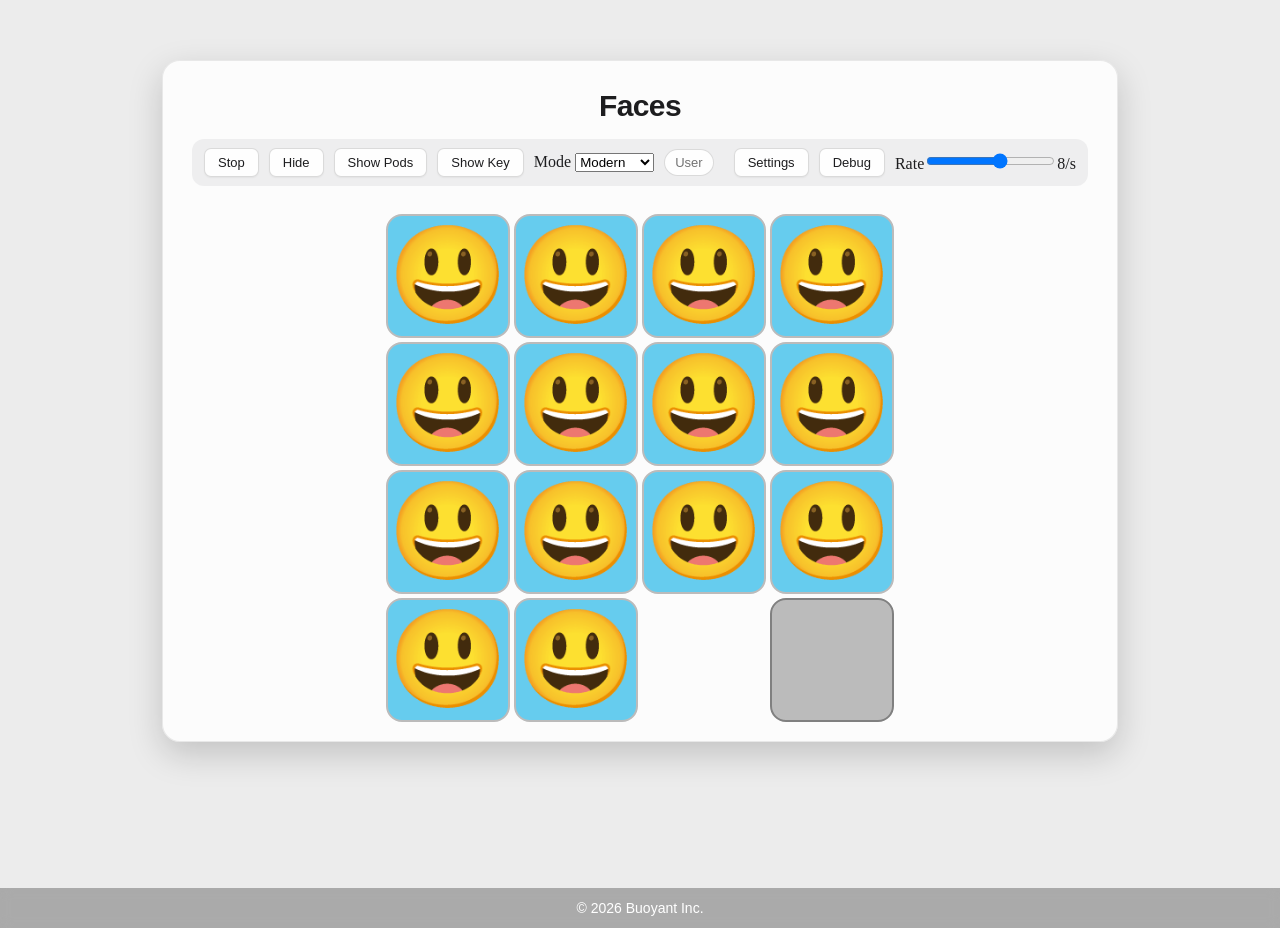
==== web/index.html @ fffc3e6b "first commit for Face Mac Client app" ====
<!DOCTYPE html>
<HTML>

<HEAD>
  <!--
	SPDX-FileCopyrightText: 2022 Buoyant Inc.
	SPDX-License-Identifier: Apache-2.0

	Copyright 2022 Buoyant Inc.

	Licensed under the Apache License, Version 2.0 (the "License"); you may
	not use this file except in compliance with the License.  You may obtain
	a copy of the License at

	     http:#www.apache.org/licenses/LICENSE-2.0

	Unless required by applicable law or agreed to in writing, software
	distributed under the License is distributed on an "AS IS" BASIS,
	WITHOUT WARRANTIES OR CONDITIONS OF ANY KIND, either express or implied.
	See the License for the specific language governing permissions and
	limitations under the License.

	NOTE (faces-gui-mac-app): This file is a near-verbatim copy of
	faces-demo's assets/html/index.html. The only changes are:
	  1. The Go server's %%{...} template placeholders in the faces-config
	     block are replaced with safe static defaults; sim.js overwrites the
	     block at runtime with the live settings from the native app.
	  2. sim.js is loaded BEFORE faces.js to install the self-contained
	     face/smiley/color backend simulator (fake XMLHttpRequest). -->

  <!-- charset is required: buoyant.js/toolbar.js contain UTF-8 emoji literals,
       and without it WebKit/Chrome fall back to Latin-1 (mojibake). -->
  <meta charset="utf-8">

  <Title>Faces</Title>

  <link rel="stylesheet" href="faces.css">
  <link rel="stylesheet" href="theme.css">
  <link rel="stylesheet" href="buoyant.css?v=27">
  <link rel="stylesheet" href="cavern.css?v=27">
  <link rel="stylesheet" href="space.css?v=27">
  <link rel="stylesheet" href="garden.css?v=27">
  <link rel="stylesheet" href="claude.css?v=27">
  <!-- skin.css restyles the chrome (card/toolbar/buttons) to feel macOS-native
       and defines the selectable appearances; loaded last so it can override. -->
  <link rel="stylesheet" href="skin.css?v=29">
  <!-- stats.css — unified HUD pills for all fun modes -->
  <link rel="stylesheet" href="stats.css?v=27">
</HEAD>

<!-- The appearance class is set live from Settings by sim.js (skin-system default). -->
<BODY class="skin-system">
  <div class="wrapper">
    <H1 style="text-align: center;">Faces</H1>

    <div id="toolbar" class="toolbar">
      <input id="btnToggle" type="button" value="Init..." class="roundedButton" />
      <input id="btnCounters" type="button" value="Init..." class="roundedButton" />
      <input id="btnShowPods" type="button" value="Init..." class="roundedButton" />
      <input id="btnShowKey" type="button" value="Show Key" class="roundedButton" style="display: none;" />
      <label id="modeControl" class="mode-control">
        <span>Mode</span>
        <select id="visualMode">
          <option value="legacy">Legacy</option>
          <option value="classic">Modern</option>
          <option value="buoyant">Buoyant</option>
          <option value="space">Space</option>
          <option value="cavern">Cavern</option>
          <option value="garden">Garden</option>
          <option value="claude">Claude &#x2736;</option>
        </select>
      </label>
      <div id="userDiv" class="inline">
        User: <input id="userName" contenteditable="true" placeholder="unknown">
      </div>
      <div id="timer" class="inline"></div>
    </div>

    <div id="keyPopup" class="key-popup-overlay" style="display: none;">
      <div class="key-popup-content">
        <div class="key-popup-header">
          <h2>Legend</h2>
          <button id="btnCloseKey" class="key-popup-close">&times;</button>
        </div>
        <div id="keyPopupBody" class="key-popup-body"></div>
      </div>
    </div>

    <div id="main">
      <div id="column1" class="inline-block float-left">
        <div id="cells" class="vert-margins"></div>
      </div>

      <div id="column2" class="inline-block float-left pod-stats">
        <div id="pods" class="vert-margins"></div>
      </div>

      <div id="column3" class="inline-block margins">
        <div id="key" class="vert-margins margin-left"></div>
      </div>
    </div>

    <div id="xhr"></div>

    <!-- <div id="log" class="log"><div> -->
  </div>

  <!-- Scene layers. Both must be DIRECT children of <body>: position:fixed
       full-bleed, and any transformed ancestor (the floating .wrapper uses
       translateX) would become the containing block and shrink them. -->
  <div id="buoyant-root" class="buoyant-root" aria-label="Buoyant Faces scene">
    <canvas id="buoyant-canvas"></canvas>
    <div class="buoyant-hud">
      <span id="buoyant-mode-label">Buoyant</span>
      <span id="buoyant-counts">0 active</span>
    </div>
  </div>

  <div id="cavern-root" class="cavern-root" aria-label="Cavern Faces scene">
    <canvas id="cavern-canvas"></canvas>
    <div class="cavern-hud">
      <span id="cavern-mode-label">Cavern</span>
      <span id="cavern-counts">0 explorers</span>
    </div>
  </div>

  <div id="space-root" class="space-root" aria-label="Space Faces scene">
    <canvas id="space-canvas"></canvas>
    <div class="space-hud">
      <span id="space-mode-label">Space</span>
      <span id="space-counts">0 missions</span>
    </div>
  </div>

  <div id="garden-root" class="garden-root" aria-label="Garden Faces scene">
    <canvas id="garden-canvas"></canvas>
    <div class="garden-hud">
      <span id="garden-mode-label">Garden</span>
      <span id="garden-counts">0 growing</span>
    </div>
  </div>

  <!-- claude-root: direct body child — transformed .wrapper would be the containing block for fixed -->
  <div id="claude-root" class="claude-root" aria-label="SYNAPSE neural network scene">
    <canvas id="claude-canvas"></canvas>
    <div class="claude-hud">
      <span id="claude-mode-label">SYNAPSE</span>
      <span id="claude-counts">0 signals</span>
    </div>
  </div>

  <footer class="site-footer">
    &copy; <span id="copyright-year"></span> Buoyant Inc.
  </footer>

  <script id="faces-config" type="application/json">
  {
    "user": "unknown",
    "userAgent": "faces-gui-mac-app",
    "userHeader": "X-Faces-User",
    "numRows": 4,
    "numCols": 4,
    "edgeSize": 1,
    "startActive": true,
    "hideKey": true,
    "showPods": false,
    "paintIntervalMs": 2000,
    "visualMode": "classic",
    "slowThresholdMs": 900
  }
  </script>
  <script src="sim.js?v=29"></script>
  <script src="faces.js?v=27"></script>
  <script src="theme.js?v=27"></script>
  <script src="layout.js?v=28"></script>
  <!-- stats.js must load before scene scripts so __FACES_STATS__ is defined -->
  <script src="stats.js?v=27"></script>
  <script src="buoyant.js?v=29"></script>
  <script src="cavern.js?v=27"></script>
  <script src="space.js?v=27"></script>
  <script src="garden.js?v=27"></script>
  <script src="claude.js?v=29"></script>
  <script src="toolbar.js?v=27"></script>
  <script src="debug.js?v=27"></script>
</BODY>

</HTML>
---- web/faces.css ----
/* SPDX-FileCopyrightText: 2022 Buoyant Inc.
 * SPDX-License-Identifier: Apache-2.0
 *
 * Copyright 2022 Buoyant Inc.
 *
 * Licensed under the Apache License, Version 2.0 (the "License"); you may
 * not use this file except in compliance with the License.  You may obtain
 * a copy of the License at
 *
 *     http://www.apache.org/licenses/LICENSE-2.0
 *
 * Unless required by applicable law or agreed to in writing, software
 * distributed under the License is distributed on an "AS IS" BASIS,
 * WITHOUT WARRANTIES OR CONDITIONS OF ANY KIND, either express or implied.
 * See the License for the specific language governing permissions and
 * limitations under the License.
 */

:root {
    --legend-scale: 1;
    --wrapper-max: 1500px;
}

h1 {
    font-family: sans-serif;
}

.key {
    font-family: sans-serif;
    font-size: calc(32px * var(--legend-scale));
    font-weight: bold;
    display: inline-block;
}

.key-cell {
    display: inline-block;
    border: 2px solid grey;
    border-radius: 8px;
    height: calc(60px * var(--legend-scale));
    width: calc(60px * var(--legend-scale));
    margin: 2px;
    font-size: calc(48px * var(--legend-scale));
    text-align: center;
    vertical-align: middle;
}

.margin-left {
    margin-left: 1em;
}

.inline-block {
    display: inline-block;
}

.float-left {
    float: left;
}

.cell {
    display: inline-block;
    border: 2px solid grey;
    border-radius: 16px;
    height: 120px;
    width: 120px;
    margin: 2px;
    text-align: center;
    vertical-align: middle;
    position: relative;
}

.cell-count {
    position: absolute;
    background: white;
    border-radius: 14px 0px 14px 0px;
    width: 2em;
    bottom: 1px;
    right: 1px;
    color: black;
    z-index: 999;
}

.cell-pod-info {
    display: inline-block;
    position: relative;
    text-align: center;
}

.cell-pod-id {
    position: absolute;
    top: 4px;
    left: 4px;
    width: 120px;
    border-radius: 14px 14px 0px 0px;
    font-family: sans-serif;
    background: white;
    z-index: 999;
}

.faded-pod-id {
    color: rgba(.5, .5, .5, .5);
    font-style: italic;
}

.cell-smiley {
    background: transparent;
    text-align: center;
    font-size: 96px;
}

.cell-shape {
    display: inline-block;
    height: 120px;
    width: 120px;
}

.cell-quote {
    display: inline-block;
    vertical-align: top;
}

.cell-quote-text {
    vertical-align: top;
    margin: 1px;
}

.qtext {
    position: relative;
    font-size: 14px;
    color: black;
    width: 215px;
    margin: 5px;
}

.qtext-concat {
    position: relative;
    display: inline-block;
    word-wrap: break-word;
    overflow: hidden;
    max-height: 4.8em;
    /* (Number of lines you want visible) * (line-height) */
    line-height: 1.2em;
    text-align: left;
}

.qtext.ellipsis::after {
    content: "...";
    position: absolute;
    right: -12px;
    bottom: 4px;
}

.marker {
    display: inline-block;
    border: 1px solid black;
    width: 50px;
    height: 50px;
    margin: 2px;
}

.pod-stats {
    margin-left: .5em;
    margin-right: .5em;
    border-left: 2px solid grey;
    border-right: 2px solid grey;
    padding-left: .5em;
    padding-right: .5em;
    max-width: 258px !important;
    width: 258px !important;
}

.inline {
    display: inline;
}

.margins {
    margin-left: .5em;
    margin-right: 0.5em;
}

.vert-margins {
    margin-top: .5em;
    margin-bottom: .5em;
}

.roundedButton {
    border-radius: 7px;
    min-width: 5em;
}

.log {
    border-top: 1px solid gray;
    padding-top: .3em;
}

.wrapper {
    width: min(95vw, var(--wrapper-max));
    max-width: var(--wrapper-max);
    margin: 2em auto;
    padding: 2em;
    border: 3px solid #888;
    border-radius: 10px;
    background-color: #fdfdfd;
    box-shadow: 0 4px 12px rgba(0, 0, 0, 0.1);
    overflow: auto;
}

body {
    display: flex;
    flex-direction: column;
    min-height: 100vh;
}

.site-footer {
    margin-top: auto;
    text-align: center;
    padding: 0.75rem 1rem;
    font-family: sans-serif;
    font-size: 14px;
    color: #ffffff;
    background: rgba(0, 0, 0, 0.25);
    backdrop-filter: saturate(180%) blur(6px);
}

#main {
    display: flex;
    justify-content: center;
    align-items: stretch;
    gap: 16px;
    flex-wrap: wrap;
}

#column1,
#column2,
#column3 {
    float: none;
}

#column3:empty {
    display: none;
}

.toolbar {
    display: flex;
    flex-wrap: wrap;
    gap: 8px;
    margin: 0 0 12px 0;
    align-items: center;
    justify-content: center;
}

.key-popup-overlay {
    position: fixed;
    top: 0;
    left: 0;
    width: 100%;
    height: 100%;
    background-color: rgba(0, 0, 0, 0.7);
    z-index: 9999;
    display: flex;
    align-items: center;
    justify-content: center;
}

.key-popup-content {
    background-color: #fdfdfd;
    border: 3px solid #888;
    border-radius: 10px;
    padding: 2em;
    max-width: 90vw;
    max-height: 90vh;
    overflow: auto;
    box-shadow: 0 8px 24px rgba(0, 0, 0, 0.3);
}

.key-popup-header {
    display: flex;
    justify-content: space-between;
    align-items: center;
    margin-bottom: 1em;
}

.key-popup-header h2 {
    margin: 0;
    font-family: sans-serif;
}

.key-popup-close {
    background: none;
    border: none;
    font-size: 32px;
    font-weight: bold;
    color: #888;
    cursor: pointer;
    padding: 0;
    width: 40px;
    height: 40px;
    line-height: 32px;
    border-radius: 50%;
    transition: all 0.2s;
}

.key-popup-close:hover {
    background-color: #e0e0e0;
    color: #333;
}

.key-popup-body {
    font-family: sans-serif;
}
---- web/theme.css ----
/* theme.css — sizing for image-based emoji themes (theme.js).
 * Not part of the original faces-demo. Emoji <img>s scale with the surrounding
 * font-size so they drop in exactly where the native glyph would render.
 * SPDX-License-Identifier: Apache-2.0 */

img.emoji-img {
    width: 1em;
    height: 1em;
    margin: 0;
    padding: 0;
    vertical-align: middle;
    display: inline-block;
    object-fit: contain;
    /* keep them crisp and non-interactive */
    user-select: none;
    -webkit-user-drag: none;
}

.cell-smiley img.emoji-img {
    display: block;
    width: 0.92em;
    height: 0.92em;
    margin: 0.04em auto 0;
}

.key-cell img.emoji-img {
    display: block;
    width: 0.86em;
    height: 0.86em;
    margin: 0.07em auto 0;
}
---- web/buoyant.css ----
/* buoyant.css — Buoyant animated landscape scene.
 *
 * Shared chrome (full-bleed shell, floating toolbar, Classic-chrome hiding,
 * rate control, user pill) is in skin.css under body.visual-fun.
 * This file only adds Buoyant-specific things.
 *
 * SPDX-License-Identifier: Apache-2.0 */

/* ── Mode selector pill (shared across all fun modes via .mode-control) ─── */
/* Base styles now in skin.css; only Buoyant-specific overrides here. */

/* ── Scene root ─────────────────────────────────────────────────────────── */

.buoyant-root {
    display: none;
    position: fixed;
    inset: 0;
    z-index: 0;
    overflow: hidden;
    background: #8fd9ff;   /* sky-blue fallback while blue-sky.png loads */
}

body.visual-buoyant .buoyant-root {
    display: block;
}

#buoyant-canvas {
    display: block;
    width: 100%;
    height: 100%;
    image-rendering: pixelated;
}

/* ── Buoyant HUD (top-right counts pill) ─────────────────────────────────── */

.buoyant-hud {
    position: absolute;
    right: 14px;
    top: 14px;
    display: inline-flex;
    flex-direction: column;
    align-items: flex-end;
    gap: 6px;
    pointer-events: none;
    font: 16px -apple-system, BlinkMacSystemFont, sans-serif;
    color: rgba(24, 45, 70, 0.90);
}

.buoyant-hud > span {
    padding: 7px 13px;
    border-radius: 999px;
    background: rgba(255, 255, 255, 0.70);
    border: 1px solid rgba(255, 255, 255, 0.78);
    -webkit-backdrop-filter: blur(12px);
    backdrop-filter: blur(12px);
    font-weight: 600;
}

/* ── Buoyant key popup ───────────────────────────────────────────────────── */

.buoyant-key-overlay {
    position: fixed;
    inset: 0;
    z-index: 30;
    display: none;
    align-items: center;
    justify-content: center;
    background: rgba(15, 30, 50, 0.45);
    -webkit-backdrop-filter: blur(6px);
    backdrop-filter: blur(6px);
}

.buoyant-key-overlay.open {
    display: flex;
}

.buoyant-key-card {
    width: min(680px, calc(100vw - 60px));
    max-height: min(80vh, 780px);
    overflow-y: auto;
    background: var(--card-bg, rgba(255, 255, 255, 0.97));
    color: var(--text, #1b2a3a);
    border: 1px solid rgba(255, 255, 255, 0.55);
    border-radius: 16px;
    box-shadow: 0 24px 70px rgba(0, 0, 0, 0.35);
    padding: 18px 22px 22px;
    font: 13px -apple-system, BlinkMacSystemFont, sans-serif;
}

.buoyant-key-header {
    display: flex;
    align-items: center;
    justify-content: space-between;
}

.buoyant-key-header h2 { margin: 0; font-size: 16px; }

.buoyant-key-close {
    border: 0;
    background: transparent;
    font-size: 24px;
    line-height: 1;
    cursor: pointer;
    color: var(--text-dim, #667);
    padding: 2px 6px;
}

.bk-intro {
    margin: 6px 0 12px;
    color: var(--text-dim, #566);
    line-height: 1.45;
}

.bk-row {
    display: grid;
    grid-template-columns: 40px 1fr;
    gap: 10px;
    padding: 9px 10px;
    border-radius: 10px;
    line-height: 1.4;
}

.bk-row.bk-star {
    background: rgba(238, 102, 119, 0.12);
    border: 1px solid rgba(238, 102, 119, 0.35);
}

.bk-icon  { font-size: 24px; line-height: 1.25; text-align: center; }
.bk-title { font-weight: 700; }
.bk-desc  { opacity: 0.92; }
.bk-how   { margin-top: 3px; color: var(--text-dim, #567); }
.bk-how b { color: var(--text, #234); font-weight: 600; }
---- web/cavern.css ----
/* cavern.css — Cavern visual mode layout.
 *
 * Shared chrome (full-bleed shell, floating toolbar, rate control, etc.) is in
 * skin.css under body.visual-fun and body.visual-cavern. This file only adds
 * Cavern-specific elements: the scene root, HUD, key popup, and scoreboard.
 *
 * SPDX-License-Identifier: Apache-2.0 */

/* ── Scene root ─────────────────────────────────────────────────────────── */

.cavern-root {
  display: none;
  position: fixed;
  inset: 0;
  z-index: 0;
  overflow: hidden;
  background: #1c1008;   /* cave-dark fallback */
}

body.visual-cavern .cavern-root {
  display: block;
}

#cavern-canvas {
  display: block;
  width: 100%;
  height: 100%;
  image-rendering: pixelated;
}

/* ── Cavern HUD ─────────────────────────────────────────────────────────── */

.cavern-hud {
  position: absolute;
  right: 14px;
  top: 14px;
  display: inline-flex;
  flex-direction: column;
  align-items: flex-end;
  gap: 6px;
  pointer-events: none;
  font: 16px -apple-system, BlinkMacSystemFont, sans-serif;
  color: rgba(255, 235, 180, 0.92);
}

.cavern-hud > span {
  padding: 7px 13px;
  border-radius: 999px;
  background: rgba(30, 18, 8, 0.65);
  border: 1px solid rgba(120, 80, 30, 0.50);
  -webkit-backdrop-filter: blur(10px);
  backdrop-filter: blur(10px);
  font-weight: 600;
}

/* ── Cavern key popup ────────────────────────────────────────────────────── */

.cavern-key-overlay {
  position: fixed;
  inset: 0;
  z-index: 30;
  display: none;
  align-items: center;
  justify-content: center;
  background: rgba(30, 16, 5, 0.50);
  -webkit-backdrop-filter: blur(6px);
  backdrop-filter: blur(6px);
}

.cavern-key-overlay.open { display: flex; }

.cavern-key-card {
  width: min(680px, calc(100vw - 60px));
  max-height: min(80vh, 780px);
  overflow-y: auto;
  background: var(--card-bg, rgba(255, 252, 245, 0.97));
  color: var(--text, #2a1f12);
  border: 1px solid rgba(255, 230, 180, 0.55);
  border-radius: 16px;
  box-shadow: 0 24px 70px rgba(0, 0, 0, 0.45);
  padding: 18px 22px 22px;
  font: 13px -apple-system, BlinkMacSystemFont, sans-serif;
}
---- web/space.css ----
/* space.css — Space visual mode layout.
 *
 * Shared chrome in skin.css under body.visual-fun and body.visual-space.
 * This file adds Space-specific scene root, HUD, and key popup styles.
 *
 * SPDX-License-Identifier: Apache-2.0 */

/* ── Scene root ─────────────────────────────────────────────────────────── */

.space-root {
    display: none;
    position: fixed;
    inset: 0;
    z-index: 0;
    overflow: hidden;
    background: #020818;   /* deep-space fallback */
}

body.visual-space .space-root {
    display: block;
}

#space-canvas {
    display: block;
    width: 100%;
    height: 100%;
    image-rendering: pixelated;
}

/* ── Space HUD ──────────────────────────────────────────────────────────── */

.space-hud {
    position: absolute;
    right: 14px;
    top: 14px;
    display: inline-flex;
    flex-direction: column;
    align-items: flex-end;
    gap: 6px;
    pointer-events: none;
    font: 16px -apple-system, BlinkMacSystemFont, sans-serif;
    color: rgba(200, 220, 255, 0.92);
}

.space-hud > span {
    padding: 7px 13px;
    border-radius: 999px;
    background: rgba(8, 14, 45, 0.72);
    border: 1px solid rgba(80, 130, 210, 0.45);
    -webkit-backdrop-filter: blur(12px);
    backdrop-filter: blur(12px);
    font-weight: 600;
}

/* ── Space key popup ─────────────────────────────────────────────────────── */

.space-key-overlay {
    position: fixed;
    inset: 0;
    z-index: 30;
    display: none;
    align-items: center;
    justify-content: center;
    background: rgba(5, 10, 30, 0.55);
    -webkit-backdrop-filter: blur(6px);
    backdrop-filter: blur(6px);
}

.space-key-overlay.open { display: flex; }

.space-key-card {
    width: min(680px, calc(100vw - 60px));
    max-height: min(80vh, 780px);
    overflow-y: auto;
    background: rgba(12, 22, 55, 0.97);
    color: rgba(210, 230, 255, 0.95);
    border: 1px solid rgba(80, 120, 220, 0.45);
    border-radius: 16px;
    box-shadow: 0 24px 70px rgba(0, 10, 60, 0.65);
    padding: 18px 22px 22px;
    font: 13px -apple-system, BlinkMacSystemFont, sans-serif;
}
---- web/garden.css ----
/* garden.css — Garden visual mode layout.
 *
 * Shared chrome in skin.css under body.visual-fun. This file only adds
 * Garden-specific scene root, HUD, and key popup styles.
 *
 * SPDX-License-Identifier: Apache-2.0 */

/* ── Scene root ─────────────────────────────────────────────────────────── */

.garden-root {
  display: none;
  position: fixed;
  inset: 0;
  z-index: 0;
  overflow: hidden;
  background: #4a7a30;   /* green fallback while garden.png loads */
}

body.visual-garden .garden-root {
  display: block;
}

#garden-canvas {
  display: block;
  width: 100%;
  height: 100%;
  image-rendering: pixelated;
}

/* ── Garden HUD ─────────────────────────────────────────────────────────── */

.garden-hud {
  position: absolute;
  right: 14px;
  top: 14px;
  display: inline-flex;
  flex-direction: column;
  align-items: flex-end;
  gap: 6px;
  pointer-events: none;
  font: 16px -apple-system, BlinkMacSystemFont, sans-serif;
  color: rgba(30, 60, 15, 0.95);
}

.garden-hud > span {
  padding: 7px 13px;
  border-radius: 999px;
  background: rgba(255, 255, 255, 0.55);
  border: 1px solid rgba(100, 160, 50, 0.40);
  -webkit-backdrop-filter: blur(10px);
  backdrop-filter: blur(10px);
  font-weight: 600;
}

/* ── Garden key popup ────────────────────────────────────────────────────── */

.garden-key-overlay {
  display: none;
  position: fixed;
  inset: 0;
  z-index: 100;
  background: rgba(0, 0, 0, 0.45);
  backdrop-filter: blur(4px);
  -webkit-backdrop-filter: blur(4px);
  align-items: center;
  justify-content: center;
}

.garden-key-overlay.open { display: flex; }

.garden-key-card {
  background: rgba(240, 255, 230, 0.96);
  border: 1px solid rgba(100, 180, 60, 0.45);
  border-radius: 16px;
  box-shadow: 0 8px 40px rgba(0, 0, 0, 0.35);
  padding: 20px 24px 18px;
  max-width: 560px;
  width: 90vw;
  max-height: 82vh;
  overflow-y: auto;
  color: #1a3010;
  font-size: 13px;
}

.garden-key-header {
  display: flex;
  align-items: center;
  justify-content: space-between;
  margin-bottom: 8px;
}

.garden-key-header h2 {
  margin: 0;
  font-size: 16px;
  font-weight: 700;
  color: #2a5018;
}

.garden-key-close {
  background: none;
  border: none;
  font-size: 22px;
  cursor: pointer;
  color: #5a7040;
  line-height: 1;
  padding: 0 4px;
}

.gk-intro {
  font-size: 12px;
  color: #4a6030;
  margin: 0 0 12px;
  line-height: 1.5;
}

.gk-row {
  display: flex;
  gap: 12px;
  padding: 9px 0;
  border-bottom: 1px solid rgba(100, 160, 60, 0.18);
}

.gk-row:last-child { border-bottom: none; }
.gk-star { background: rgba(100, 200, 60, 0.10); border-radius: 8px; padding: 9px 8px; }
.gk-icon { font-size: 22px; width: 32px; flex-shrink: 0; text-align: center; line-height: 1.3; }
.gk-title { font-weight: 700; font-size: 13px; color: #1a3010; margin-bottom: 3px; }
.gk-desc  { font-size: 12px; color: #3a5028; line-height: 1.45; margin-bottom: 4px; }
.gk-how   { font-size: 11px; color: #5a7040; line-height: 1.4; }
---- web/claude.css ----
/* SYNAPSE — Claude Mode full-bleed shell */

#claude-root {
  position: fixed; inset: 0; z-index: 0;
  background: #050810;
  display: none;
  overflow: hidden;
}
body.visual-claude #claude-root { display: block; }
body.visual-claude #claude-root canvas { display: block; width: 100%; height: 100%; }

/* HUD — top right */
.claude-hud {
  position: absolute; top: 14px; right: 14px;
  display: flex; flex-direction: column; align-items: flex-end; gap: 6px;
  pointer-events: none;
}
.claude-hud-pill {
  background: rgba(8,12,32,0.88);
  border: 1px solid rgba(100,140,255,0.28);
  border-radius: 999px;
  padding: 4px 12px;
  color: #A0B8FF;
  font: 500 12px -apple-system, sans-serif;
  backdrop-filter: blur(10px);
  pointer-events: auto;
}

/* Key popup overlay — must be direct body child (transformed .wrapper is a containing block) */
.claude-key-overlay {
  position: fixed; inset: 0; z-index: 30;
  display: none;
  align-items: center; justify-content: center;
  background: rgba(0,0,10,0.65);
  backdrop-filter: blur(8px);
}
.claude-key-card {
  background: rgba(8,10,28,0.97);
  border: 1px solid rgba(100,140,255,0.3);
  border-radius: 16px;
  padding: 20px 24px;
  max-width: 560px; width: 90%;
  max-height: 82vh;
  overflow-y: auto;
  color: #C0D0FF;
  font: 13px -apple-system, sans-serif;
  box-shadow: 0 20px 60px rgba(0,0,0,0.7);
}
.claude-key-header {
  display: flex; align-items: center; justify-content: space-between;
  margin-bottom: 10px;
}
.claude-key-header h2 {
  margin: 0; font-size: 16px; color: #A0B8FF;
}
.claude-key-close {
  background: none; border: none; color: #6080CC;
  font-size: 20px; cursor: pointer; line-height: 1;
  padding: 0 4px;
}
.claude-key-close:hover { color: #A0B8FF; }
.claude-key-intro {
  margin: 0 0 12px; color: #8090B8; font-size: 12px; line-height: 1.45;
}
.claude-key-table {
  width: 100%; border-collapse: collapse;
}
.claude-key-table td {
  padding: 5px 8px;
  vertical-align: top;
  border-bottom: 1px solid rgba(100,140,255,0.08);
  font-size: 12.5px;
}
.claude-key-table td:first-child {
  font-size: 18px; text-align: center; padding-right: 4px; width: 28px;
}
.claude-key-table td:nth-child(2) { width: 160px; }
.claude-key-table tr.bk-star td {
  background: rgba(130,100,255,0.08);
  border-color: rgba(140,100,255,0.28);
}

/* Rate control in buoyant toolbar — visible in claude mode */
body.visual-claude .rate-control { display: inline-flex; }

/* Hide classic-only toolbar elements in claude mode */
body.visual-claude #btnCounters  { display: none !important; }
body.visual-claude #btnShowPods  { display: none !important; }
body.visual-claude #btnShowKey   { display: inline-block !important; }
---- web/skin.css ----
/* skin.css — macOS-native polish + selectable appearances for faces-gui-mac-app.
 *
 * NOT part of the original faces-demo. Loaded AFTER faces.css so it can restyle
 * the chrome (wrapper card, toolbar, buttons, headings, footer) without editing
 * the verbatim faces.css. The grid cells / faces themselves are left faithful.
 *
 * Appearance is chosen by a body class (set live from Settings):
 *   skin-system (follows macOS light/dark) · skin-light · skin-dark · skin-gradient
 *
 * SPDX-License-Identifier: Apache-2.0 */

/* ---- Appearance variables (defaults = light) ---------------------------- */
body {
    margin: 0;
    /* Reserve 28px for the transparent title bar (fullSizeContentView). */
    padding-top: 28px;
    background: var(--app-bg, #ececec);
    background-attachment: fixed;
    background-size: cover;
    background-repeat: no-repeat;

    --app-bg: #ececec;
    --card-bg: rgba(255, 255, 255, 0.82);
    --card-border: rgba(0, 0, 0, 0.08);
    --card-shadow: 0 12px 34px rgba(0, 0, 0, 0.18);
    --text: #1d1d1f;
    --text-dim: rgba(0, 0, 0, 0.55);
    --toolbar-bg: rgba(120, 120, 128, 0.10);
    --btn-bg: rgba(255, 255, 255, 0.92);
    --btn-bg-hover: #ffffff;
    --btn-text: #1d1d1f;
    --btn-border: rgba(0, 0, 0, 0.14);
    --accent: #0a84ff;
    --input-bg: #ffffff;
    --input-border: rgba(0, 0, 0, 0.18);
    --footer-bg: rgba(0, 0, 0, 0.28);
    --footer-text: #ffffff;
    --cell-scale: 1;
}

/* Dark vars, shared by skin-dark and skin-system-in-dark. */
body.skin-dark,
body.skin-system.is-dark {
    --app-bg: #1c1c1e;
    --card-bg: rgba(44, 44, 46, 0.78);
    --card-border: rgba(255, 255, 255, 0.10);
    --card-shadow: 0 12px 34px rgba(0, 0, 0, 0.45);
    --text: #f5f5f7;
    --text-dim: rgba(255, 255, 255, 0.55);
    --toolbar-bg: rgba(255, 255, 255, 0.06);
    --btn-bg: rgba(255, 255, 255, 0.12);
    --btn-bg-hover: rgba(255, 255, 255, 0.20);
    --btn-text: #f5f5f7;
    --btn-border: rgba(255, 255, 255, 0.16);
    --accent: #0a84ff;
    --input-bg: rgba(255, 255, 255, 0.08);
    --input-border: rgba(255, 255, 255, 0.22);
    --footer-bg: rgba(0, 0, 0, 0.45);
    --footer-text: #f5f5f7;
}

@media (prefers-color-scheme: dark) {
    body.skin-system {
        --app-bg: #1c1c1e;
        --card-bg: rgba(44, 44, 46, 0.78);
        --card-border: rgba(255, 255, 255, 0.10);
        --card-shadow: 0 12px 34px rgba(0, 0, 0, 0.45);
        --text: #f5f5f7;
        --text-dim: rgba(255, 255, 255, 0.55);
        --toolbar-bg: rgba(255, 255, 255, 0.06);
        --btn-bg: rgba(255, 255, 255, 0.12);
        --btn-bg-hover: rgba(255, 255, 255, 0.20);
        --btn-text: #f5f5f7;
        --btn-border: rgba(255, 255, 255, 0.16);
        --input-bg: rgba(255, 255, 255, 0.08);
        --input-border: rgba(255, 255, 255, 0.22);
        --footer-bg: rgba(0, 0, 0, 0.45);
        --footer-text: #f5f5f7;
    }
}

/* The original Buoyant navy->teal gradient (now optional). Light card on top. */
body.skin-gradient {
    --app-bg: linear-gradient(135deg,
            #003359 0%, #004380 16.6%, #0067c4 33.3%,
            #0085fd 50%, #00c1b4 66.6%, #64f9bf 100%);
    --card-bg: rgba(255, 255, 255, 0.88);
    --card-border: rgba(255, 255, 255, 0.5);
    --card-shadow: 0 16px 40px rgba(0, 0, 0, 0.28);
    --text: #11223a;
    --text-dim: rgba(17, 34, 58, 0.6);
    --footer-bg: rgba(0, 0, 0, 0.28);
    --footer-text: #ffffff;
}

/* ---- Native chrome polish ---------------------------------------------- */
.wrapper {
    border: 1px solid var(--card-border);
    border-radius: 18px;
    background: var(--card-bg);
    color: var(--text);
    box-shadow: var(--card-shadow);
    -webkit-backdrop-filter: blur(24px) saturate(180%);
    backdrop-filter: blur(24px) saturate(180%);
    padding: 1.6em 1.8em;
    width: fit-content;
    min-width: min(420px, calc(100vw - 40px));
    max-width: calc(100vw - 40px);
}

#main {
    display: flex;
    align-items: flex-start;
    justify-content: center;
    gap: 16px;
    overflow: visible;
}

#column1,
#column2,
#column3 {
    float: none;
}

#column1 {
    width: calc(var(--grid-width, 512px) * var(--cell-scale));
    height: calc(var(--grid-height, 512px) * var(--cell-scale));
    flex: 0 0 auto;
}

#cells {
    width: var(--grid-width, 512px);
    height: var(--grid-height, 512px);
    transform: scale(var(--cell-scale));
    transform-origin: top left;
    line-height: 0;
}

.cell {
    box-sizing: content-box;
    /* Smooth out polling-driven state changes: color, fade, and border transitions
       prevent the snap/flicker that occurs when CellWatcher restores opacity or
       when a new response arrives with a different color or error border. */
    transition: background-color 0.35s ease, opacity 0.3s ease, border-color 0.25s ease;
}

.cell-smiley {
    line-height: 120px;
}

h1 {
    font-family: -apple-system, BlinkMacSystemFont, "SF Pro Display", sans-serif;
    font-weight: 600;
    font-size: 30px;
    letter-spacing: -0.02em;
    color: var(--text);
    margin: 2px 0 16px;
}

.toolbar {
    position: relative;
    display: flex;
    align-items: center;
    flex-wrap: wrap;
    gap: 10px;
    padding: 9px 12px;
    margin: 0 auto 18px;
    width: fit-content;
    max-width: 100%;
    background: var(--toolbar-bg);
    border-radius: 12px;
}

.user-pill-wrap {
    position: relative;
    display: inline-flex;
}

.user-pill {
    display: inline-flex;
    align-items: center;
    gap: 7px;
    font: 13px -apple-system, BlinkMacSystemFont, sans-serif;
    color: var(--btn-text);
    background: var(--btn-bg);
    border: 1px solid var(--btn-border);
    border-radius: 999px;
    padding: 5px 10px;
    cursor: pointer;
}

.user-pill-label {
    color: var(--text-dim);
}

.user-pill-value {
    font-weight: 600;
    max-width: 160px;
    overflow: hidden;
    text-overflow: ellipsis;
    white-space: nowrap;
}

.user-editor {
    display: none;
    position: absolute;
    z-index: 10000;
    top: calc(100% + 8px);
    right: 0;
    width: 240px;
    padding: 12px;
    border-radius: 12px;
    background: var(--card-bg);
    border: 1px solid var(--card-border);
    box-shadow: var(--card-shadow);
    -webkit-backdrop-filter: blur(24px) saturate(180%);
    backdrop-filter: blur(24px) saturate(180%);
}

.user-editor.open {
    display: block;
}

.user-editor label {
    display: block;
    font: 12px -apple-system, BlinkMacSystemFont, sans-serif;
    color: var(--text-dim);
    margin-bottom: 6px;
}

.user-editor input {
    box-sizing: border-box;
    width: 100%;
    font: 13px -apple-system, BlinkMacSystemFont, sans-serif;
    color: var(--text);
    background: var(--input-bg);
    border: 1px solid var(--input-border);
    border-radius: 7px;
    padding: 7px 8px;
}

.user-editor-actions {
    display: flex;
    justify-content: flex-end;
    gap: 8px;
    margin-top: 10px;
}

.user-editor-actions button {
    font: 12px -apple-system, BlinkMacSystemFont, sans-serif;
    border-radius: 7px;
    padding: 5px 9px;
    border: 1px solid var(--btn-border);
    color: var(--btn-text);
    background: var(--btn-bg);
}

.roundedButton {
    -webkit-appearance: none;
    appearance: none;
    font-family: -apple-system, BlinkMacSystemFont, sans-serif;
    font-size: 13px;
    font-weight: 500;
    padding: 6px 13px;
    min-width: 0;
    border-radius: 7px;
    border: 1px solid var(--btn-border);
    background: var(--btn-bg);
    color: var(--btn-text);
    box-shadow: 0 1px 1.5px rgba(0, 0, 0, 0.05);
    cursor: pointer;
    transition: background 0.12s ease, transform 0.04s ease;
}

.roundedButton:hover {
    background: var(--btn-bg-hover);
}

.roundedButton:active {
    transform: translateY(0.5px);
}

#userDiv,
#timer {
    font-family: -apple-system, BlinkMacSystemFont, sans-serif;
    font-size: 13px;
    color: var(--text);
}

#userName {
    font: 13px -apple-system, BlinkMacSystemFont, sans-serif;
    padding: 5px 9px;
    border: 1px solid var(--input-border);
    border-radius: 7px;
    background: var(--input-bg);
    color: var(--text);
    outline: none;
}

#userName:focus {
    border-color: var(--accent);
    box-shadow: 0 0 0 3px color-mix(in srgb, var(--accent) 25%, transparent);
}

/* Legend text + popup follow the appearance. */
.key {
    color: var(--text);
}

.key-popup-content {
    background: var(--card-bg);
    color: var(--text);
    border: 1px solid var(--card-border);
    border-radius: 16px;
    -webkit-backdrop-filter: blur(24px) saturate(180%);
    backdrop-filter: blur(24px) saturate(180%);
}

.key-popup-header h2 {
    color: var(--text);
}

.site-footer {
    background: var(--footer-bg);
    color: var(--footer-text);
}

/* Soften the divider lines of the pods column to a hairline that adapts. */
.pod-stats {
    border-left: 1px solid var(--card-border);
    border-right: 1px solid var(--card-border);
}

/* ---- Debug overlay ------------------------------------------------------ */
.debug-panel {
    display: none;
    position: fixed;
    z-index: 20000;
    left: 18px;
    right: 18px;
    bottom: 18px;
    height: min(55vh, 560px);
    color: var(--text);
    background: var(--card-bg);
    border: 1px solid var(--card-border);
    border-radius: 14px;
    box-shadow: var(--card-shadow);
    -webkit-backdrop-filter: blur(24px) saturate(180%);
    backdrop-filter: blur(24px) saturate(180%);
    overflow: hidden;
    font-family: -apple-system, BlinkMacSystemFont, sans-serif;
}

.debug-panel.open {
    display: flex;
    flex-direction: column;
}

.debug-header {
    display: flex;
    align-items: center;
    justify-content: space-between;
    padding: 10px 12px;
    border-bottom: 1px solid var(--card-border);
    background: var(--toolbar-bg);
}

.debug-summary {
    color: var(--text-dim);
    margin-left: 8px;
    font-size: 12px;
}

.debug-actions button {
    margin-left: 8px;
    border: 1px solid var(--btn-border);
    background: var(--btn-bg);
    color: var(--btn-text);
    border-radius: 7px;
    padding: 4px 8px;
}

.debug-body {
    display: grid;
    grid-template-columns: minmax(360px, 0.95fr) minmax(320px, 1.05fr);
    min-height: 0;
    flex: 1;
}

.debug-body table {
    border-collapse: collapse;
    width: 100%;
    font-size: 12px;
}

.debug-body thead {
    position: sticky;
    top: 0;
    background: var(--card-bg);
}

.debug-body th,
.debug-body td {
    text-align: left;
    padding: 5px 8px;
    border-bottom: 1px solid var(--card-border);
    white-space: nowrap;
}

.debug-body tbody {
    cursor: pointer;
}

.debug-body tbody tr:hover {
    background: var(--toolbar-bg);
}

.debug-body td.ok {
    color: #30d158;
}

.debug-body td.bad {
    color: #ff453a;
}

.debug-body > table {
    display: block;
    overflow: auto;
}

.debug-detail {
    margin: 0;
    padding: 10px 12px;
    border-left: 1px solid var(--card-border);
    overflow: auto;
    font: 12px ui-monospace, SFMono-Regular, Menlo, monospace;
    color: var(--text);
    background: rgba(0, 0, 0, 0.04);
}

/* ── Debug overview bar (summary stats at top of debug panel) ─────────── */
.debug-overview {
    display: flex;
    gap: 10px;
    padding: 8px 12px;
    border-bottom: 1px solid var(--card-border);
    background: var(--toolbar-bg);
    overflow-x: auto;
    flex-wrap: wrap;
}

.debug-overview-stat {
    display: flex;
    flex-direction: column;
    align-items: center;
    min-width: 64px;
    padding: 4px 10px;
    border-radius: 8px;
    background: var(--btn-bg);
    border: 1px solid var(--btn-border);
    font-family: -apple-system, BlinkMacSystemFont, sans-serif;
}

.debug-overview-stat .dov-val {
    font-size: 18px;
    font-weight: 700;
    font-variant-numeric: tabular-nums;
    color: var(--text);
}

.debug-overview-stat .dov-label {
    font-size: 10px;
    color: var(--text-dim);
    white-space: nowrap;
}

.debug-overview-stat.dov-ok    .dov-val { color: #30d158; }
.debug-overview-stat.dov-err   .dov-val { color: #ff453a; }
.debug-overview-stat.dov-slow  .dov-val { color: #ff9f0a; }
.debug-overview-stat.dov-rate  .dov-val { color: var(--accent); }

/* ── Unified fun-mode chrome ─────────────────────────────────────────── */
/*
 * All non-Classic modes (Buoyant, Cavern, Space, Garden) share these rules
 * via the `body.visual-fun` class. Mode-specific colours / icons stay in
 * each mode's own CSS but the STRUCTURE is identical so the user experience
 * is consistent across all scenes.
 *
 * buoyant.js sets body.visual-fun (+ body.visual-<name>) on every mode switch.
 */

body.visual-fun {
    overflow: hidden;
}

/* Hide the classic card chrome — scenes are full-bleed. */
body.visual-fun #main {
    position: absolute;
    pointer-events: none;
    opacity: 0;
    width: 1px;
    height: 1px;
    overflow: hidden;
}

/* The .wrapper collapses to a transparent strip that floats the toolbar. */
body.visual-fun .wrapper {
    position: fixed;
    top: 42px; /* 28px title bar + 14px gap */
    left: 50%;
    transform: translateX(-50%);
    z-index: 10;
    width: auto;
    max-width: 94vw;
    margin: 0;
    padding: 0;
    background: transparent;
    border: 0;
    box-shadow: none;
    -webkit-backdrop-filter: none;
    backdrop-filter: none;
}

body.visual-fun .wrapper h1 {
    display: none;
}

/* Frosted pill toolbar — light version used for bright scenes (Buoyant, Garden).
   Dark-scene modes (Space, Cavern) override the colours below. */
body.visual-fun #toolbar {
    margin: 0;
    padding: 9px 16px;
    border-radius: 999px;
    background: rgba(250, 252, 255, 0.78);
    border: 1px solid rgba(255, 255, 255, 0.66);
    box-shadow: 0 8px 28px rgba(12, 35, 70, 0.20);
    -webkit-backdrop-filter: blur(16px);
    backdrop-filter: blur(16px);
    color: #1b2a3a;
    display: flex;
    align-items: center;
    flex-wrap: nowrap;
    gap: 8px;
}

/* Classic-only controls hidden in all fun modes. !important: faces.js uses inline styles. */
body.visual-fun #btnCounters,
body.visual-fun #btnShowPods,
body.visual-fun .site-footer,
body.visual-fun footer {
    display: none !important;
}

/* Show Key stays — each mode intercepts the click to show its own key. */
body.visual-fun #btnShowKey {
    display: inline-block !important;
}

/* Rate slider shown in ALL fun modes (toolbar.js installs it). */
body.visual-fun .rate-control {
    display: inline-flex !important;
}

/* Fun-mode roundedButton uses the same font/size but inherits the frosted toolbar bg. */
body.visual-fun .roundedButton {
    background: rgba(255, 255, 255, 0.45);
    border-color: rgba(0, 0, 0, 0.12);
    color: #1b2a3a;
    font-size: 12px;
    padding: 4px 10px;
}

body.visual-fun .roundedButton:hover {
    background: rgba(255, 255, 255, 0.72);
}

/* Dark-toolbar override for Cavern and Space (cave/night scenes). */
body.visual-cavern #toolbar,
body.visual-space  #toolbar {
    background: rgba(14, 22, 46, 0.82);
    border-color: rgba(100, 140, 220, 0.35);
    box-shadow: 0 8px 28px rgba(0, 5, 40, 0.50);
    color: rgba(210, 225, 255, 0.95);
}

body.visual-cavern #toolbar {
    background: rgba(30, 18, 8, 0.82);
    border-color: rgba(180, 120, 50, 0.35);
    color: rgba(255, 230, 180, 0.95);
}

body.visual-cavern .roundedButton,
body.visual-space  .roundedButton {
    background: rgba(255, 255, 255, 0.10);
    border-color: rgba(255, 255, 255, 0.20);
    color: rgba(220, 235, 255, 0.95);
}

body.visual-cavern .roundedButton {
    color: rgba(255, 235, 190, 0.95);
}

/* Mode selector (same pill for all fun modes). */
body.visual-fun .mode-control {
    display: inline-flex;
    align-items: center;
    gap: 6px;
    font: 12px -apple-system, BlinkMacSystemFont, sans-serif;
    font-weight: 600;
    color: inherit;
    white-space: nowrap;
}

body.visual-fun .mode-control select {
    color: inherit;
    background: rgba(255, 255, 255, 0.15);
    border: 1px solid rgba(255, 255, 255, 0.25);
    border-radius: 6px;
    padding: 2px 4px;
    font: inherit;
    font-weight: 600;
    outline: none;
    cursor: pointer;
}

/* Rate slider (toolbar.js) */
body.visual-fun .rate-control {
    align-items: center;
    gap: 6px;
    font: 12px -apple-system, BlinkMacSystemFont, sans-serif;
    font-weight: 600;
    color: inherit;
    white-space: nowrap;
    background: transparent;
    border: 0;
    padding: 0;
    border-radius: 0;
}

body.visual-fun .rate-control input[type="range"] {
    width: 90px;
    margin: 0;
    accent-color: #4477AA;
    cursor: pointer;
}

body.visual-fun .rate-control .rate-value {
    font-weight: 600;
    min-width: 40px;
    text-align: right;
    color: inherit;
}

/* User pill in fun modes */
body.visual-fun .user-pill {
    background: rgba(255, 255, 255, 0.22);
    border-color: rgba(255, 255, 255, 0.30);
    color: inherit;
    font-size: 12px;
    padding: 4px 9px;
}

body.visual-fun .user-pill:hover {
    background: rgba(255, 255, 255, 0.40);
}

/* ---- Legacy mode: original upstream faces-gui look -------------------------
 * The original faces-gui had NO wrapper card — content sat directly in <body>.
 * We dissolve the wrapper to transparent so it acts as if it isn't there.
 * ---- */
body.visual-legacy {
    background: #ffffff;
    color: #000000;
}

/* Dissolve the wrapper — no card, no border, no background, flush top-left. */
body.visual-legacy .wrapper {
    -webkit-backdrop-filter: none;
    backdrop-filter: none;
    background: transparent;
    border: none;
    border-radius: 0;
    box-shadow: none;
    color: #000000;
    margin: 0;
    padding: 0.3em 0.8em;
    width: auto;
    min-width: unset;
    max-width: none;
}

/* H1: left-aligned, plain sans-serif like the original. */
body.visual-legacy h1 {
    font-family: sans-serif;
    text-align: left !important;
    margin-top: 0.3em;
    margin-bottom: 0.2em;
}

/* Toolbar: remove the frosted pill card — plain flex row, flush left. */
body.visual-legacy .toolbar {
    background: transparent;
    border: none;
    border-radius: 0;
    padding: 0;
    gap: 4px;
    margin: 0 0 6px 0;
    width: auto;
    justify-content: flex-start;
    -webkit-backdrop-filter: none;
    backdrop-filter: none;
}

/* Buttons: restore plain browser-default appearance. */
body.visual-legacy .roundedButton {
    -webkit-appearance: button;
    appearance: button;
    background: ButtonFace;
    color: ButtonText;
    border: 1px solid rgba(0, 0, 0, 0.3);
    border-radius: 7px;
    box-shadow: none;
    font-family: sans-serif;
    font-size: 13px;
    padding: 2px 8px;
    min-width: 5em;
}

/* User pill: un-pill it back to a plain inline text display. */
body.visual-legacy .user-pill {
    background: transparent;
    border: none;
    border-radius: 0;
    padding: 0;
    font: 13px sans-serif;
    color: #000000;
    cursor: default;
}
body.visual-legacy .user-pill-label {
    color: #000000;
}

/* Mode selector: plain browser select. */
body.visual-legacy .mode-control {
    font-family: sans-serif;
    font-size: 13px;
    color: #000000;
}

/* Grid: left-aligned columns, no centering. */
body.visual-legacy #main {
    justify-content: flex-start;
}

/* Rate slider is a fun-mode concept — irrelevant in Legacy. */
body.visual-legacy .rate-control {
    display: none !important;
}

/* Footer: the original had none — hide it. */
body.visual-legacy .site-footer,
body.visual-legacy footer {
    display: none !important;
}

/* Legend column: always visible in Legacy (hardcoded on, can't be hidden). */
body.visual-legacy #column3 {
    display: inline-block !important;
}

/* "Show Key" button: redundant when legend is always shown. */
body.visual-legacy #btnShowKey {
    display: none !important;
}

/* Fun-mode stats HUD — bottom-right corner, shared across all modes. */
.fun-stats-hud {
    position: absolute;
    bottom: 20px;
    right: 20px;
    z-index: 10;
    display: flex;
    flex-direction: column;
    align-items: flex-end;
    gap: 8px;
    pointer-events: none;
}
---- web/stats.css ----
/* stats.css — Shared stats HUD pills for all fun (non-Classic) visual modes.
 *
 * The .fun-stats-hud element is appended to each mode's root div by
 * each mode's JS during boot. stats.js fills in individual .fhs spans.
 *
 * SPDX-License-Identifier: Apache-2.0 */

/* Container: column of pills bottom-right, wrapping if many are active */
.fun-stats-hud {
  display: flex;
  flex-direction: column;
  gap: 7px;
  max-width: 480px;
  align-items: flex-end;
  pointer-events: none;
}

/* Individual stat pill — ~2× larger than before */
.fhs {
  display: inline-flex;
  align-items: center;
  gap: 7px;
  padding: 8px 16px;
  border-radius: 999px;
  font: 700 17px -apple-system, BlinkMacSystemFont, "Helvetica Neue", sans-serif;
  -webkit-backdrop-filter: blur(14px) saturate(200%);
  backdrop-filter: blur(14px) saturate(200%);
  border: 1.5px solid rgba(255,255,255,0.35);
  white-space: nowrap;
  letter-spacing: -0.2px;
  transition: transform 0.15s ease;
  animation: fhs-in 0.25s ease;
  pointer-events: auto;
  cursor: default;
}

@keyframes fhs-in {
  from { transform: scale(0.7); opacity: 0; }
  to   { transform: scale(1);   opacity: 1; }
}

/* Color variants */
.fhs-rate    { background: rgba(80,80,100,0.70); color: #e8eaf8; }
.fhs-ok      { background: rgba(30,160,60,0.78); color: #e8ffe4; }
.fhs-partial { background: rgba(180,100,0,0.78); color: #fff8e0; }
.fhs-err     { background: rgba(200,30,50,0.80); color: #ffecec; }
.fhs-timeout { background: rgba(140,60,170,0.78); color: #f5eeff; }
.fhs-latch   { background: rgba(180,40,40,0.80); color: #ffecec; }
.fhs-slow    { background: rgba(20,70,180,0.78); color: #ddeeff; }
.fhs-score   {
  background: rgba(255,218,20,0.92);
  color: #3a2000;
  border-color: rgba(255,255,255,0.65);
  font-size: 18px;
  animation: fhs-in 0.25s ease, fhs-score-bump 0.35s ease;
}

@keyframes fhs-score-bump {
  0%   { transform: scale(1);    }
  40%  { transform: scale(1.28); }
  100% { transform: scale(1);    }
}

.fhs-score.bump {
  animation: fhs-score-bump 0.30s ease;
}

/* Inner pill elements */
.fhs-i { display: inline; }
.fhs-v { display: inline; }
.fhs-l {
  font-size: 11px;
  font-weight: 500;
  opacity: 0.72;
  letter-spacing: 0.2px;
  text-transform: uppercase;
}
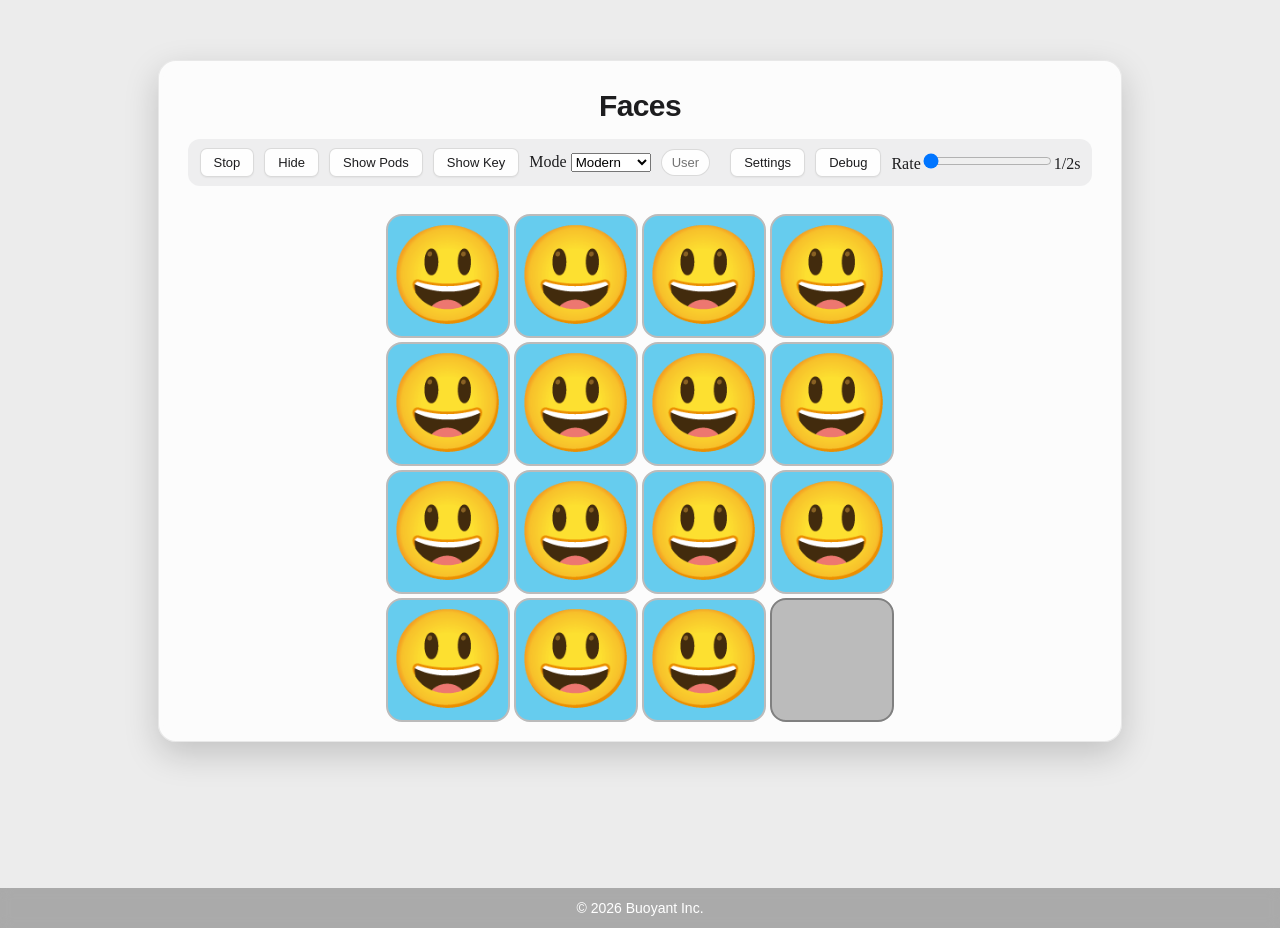
==== commit ca3516bd: "Pushing new Fireworks fun mode" ====
--- a/web/index.html
+++ b/web/index.html
@@ -41,6 +41,7 @@
   <link rel="stylesheet" href="space.css?v=27">
   <link rel="stylesheet" href="garden.css?v=27">
   <link rel="stylesheet" href="claude.css?v=27">
+  <link rel="stylesheet" href="fireworks.css?v=30">
   <!-- skin.css restyles the chrome (card/toolbar/buttons) to feel macOS-native
        and defines the selectable appearances; loaded last so it can override. -->
   <link rel="stylesheet" href="skin.css?v=29">
@@ -68,6 +69,7 @@
           <option value="cavern">Cavern</option>
           <option value="garden">Garden</option>
           <option value="claude">Claude &#x2736;</option>
+          <option value="fireworks">Fireworks</option>
         </select>
       </label>
       <div id="userDiv" class="inline">
@@ -149,6 +151,15 @@
     </div>
   </div>
 
+  <!-- fireworks-root: fully procedural night-sky fireworks scene (no image asset) -->
+  <div id="fireworks-root" class="fireworks-root" aria-label="Grand Finale fireworks scene">
+    <canvas id="fireworks-canvas"></canvas>
+    <div class="fireworks-hud">
+      <span id="fireworks-mode-label">Fireworks</span>
+      <span id="fireworks-counts">0 aloft</span>
+    </div>
+  </div>
+
   <footer class="site-footer">
     &copy; <span id="copyright-year"></span> Buoyant Inc.
   </footer>
@@ -164,7 +175,7 @@
     "startActive": true,
     "hideKey": true,
     "showPods": false,
-    "paintIntervalMs": 2000,
+    "paintIntervalMs": 32000,
     "visualMode": "classic",
     "slowThresholdMs": 900
   }
@@ -180,6 +191,7 @@
   <script src="space.js?v=27"></script>
   <script src="garden.js?v=27"></script>
   <script src="claude.js?v=29"></script>
+  <script src="fireworks.js?v=32"></script>
   <script src="toolbar.js?v=27"></script>
   <script src="debug.js?v=27"></script>
 </BODY>
--- a/web/fireworks.css
+++ b/web/fireworks.css
@@ -0,0 +1,127 @@
+/* GRAND FINALE — Fireworks Mode full-bleed shell.
+ *
+ * Shared chrome (full-bleed shell, floating toolbar, Classic-chrome hiding,
+ * rate control, .fun-stats-hud placement) is in skin.css under body.visual-fun.
+ * This file only adds Fireworks-specific things.
+ *
+ * SPDX-License-Identifier: Apache-2.0 */
+
+/* ── Scene root ─────────────────────────────────────────────────────────── */
+
+.fireworks-root {
+  position: fixed;
+  inset: 0;
+  z-index: 0;
+  background: #05060f;   /* night-sky fallback; the canvas paints the rest */
+  display: none;
+  overflow: hidden;
+}
+
+body.visual-fireworks .fireworks-root { display: block; }
+
+#fireworks-canvas {
+  display: block;
+  width: 100%;
+  height: 100%;
+}
+
+/* ── HUD (top-right mode label + active count) ──────────────────────────── */
+
+.fireworks-hud {
+  position: absolute;
+  top: 14px;
+  right: 14px;
+  display: inline-flex;
+  flex-direction: column;
+  align-items: flex-end;
+  gap: 6px;
+  pointer-events: none;
+  font: 16px -apple-system, BlinkMacSystemFont, sans-serif;
+  color: #cfd6ff;
+}
+
+.fireworks-hud > span {
+  padding: 7px 13px;
+  border-radius: 999px;
+  background: rgba(8, 12, 32, 0.78);
+  border: 1px solid rgba(120, 150, 255, 0.30);
+  -webkit-backdrop-filter: blur(12px);
+  backdrop-filter: blur(12px);
+  font-weight: 600;
+}
+
+/* ── Key popup ──────────────────────────────────────────────────────────── */
+
+.fireworks-key-overlay {
+  position: fixed;
+  inset: 0;
+  z-index: 30;
+  display: none;
+  align-items: center;
+  justify-content: center;
+  background: rgba(0, 0, 10, 0.65);
+  -webkit-backdrop-filter: blur(8px);
+  backdrop-filter: blur(8px);
+}
+
+.fireworks-key-overlay.open { display: flex; }
+
+.fireworks-key-card {
+  width: min(640px, calc(100vw - 60px));
+  max-height: 82vh;
+  overflow-y: auto;
+  background: rgba(8, 10, 28, 0.97);
+  border: 1px solid rgba(120, 150, 255, 0.30);
+  border-radius: 16px;
+  box-shadow: 0 24px 70px rgba(0, 0, 0, 0.7);
+  padding: 18px 22px 22px;
+  color: #c0d0ff;
+  font: 13px -apple-system, BlinkMacSystemFont, sans-serif;
+}
+
+.fireworks-key-header {
+  display: flex;
+  align-items: center;
+  justify-content: space-between;
+  margin-bottom: 8px;
+}
+
+.fireworks-key-header h2 { margin: 0; font-size: 16px; color: #cfd6ff; }
+
+.fireworks-key-close {
+  border: 0;
+  background: transparent;
+  font-size: 24px;
+  line-height: 1;
+  cursor: pointer;
+  color: #6080cc;
+  padding: 2px 6px;
+}
+
+.fireworks-key-close:hover { color: #a0b8ff; }
+
+.fwk-intro {
+  margin: 4px 0 12px;
+  color: #8090b8;
+  line-height: 1.45;
+}
+
+.fwk-intro b { color: #cfd6ff; font-weight: 600; }
+
+.fwk-row {
+  display: grid;
+  grid-template-columns: 40px 1fr;
+  gap: 10px;
+  padding: 9px 10px;
+  border-radius: 10px;
+  line-height: 1.4;
+}
+
+.fwk-row.fwk-star {
+  background: rgba(124, 92, 255, 0.10);
+  border: 1px solid rgba(124, 92, 255, 0.32);
+}
+
+.fwk-icon  { font-size: 24px; line-height: 1.25; text-align: center; }
+.fwk-title { font-weight: 700; color: #e6ecff; }
+.fwk-desc  { opacity: 0.85; margin-top: 2px; }
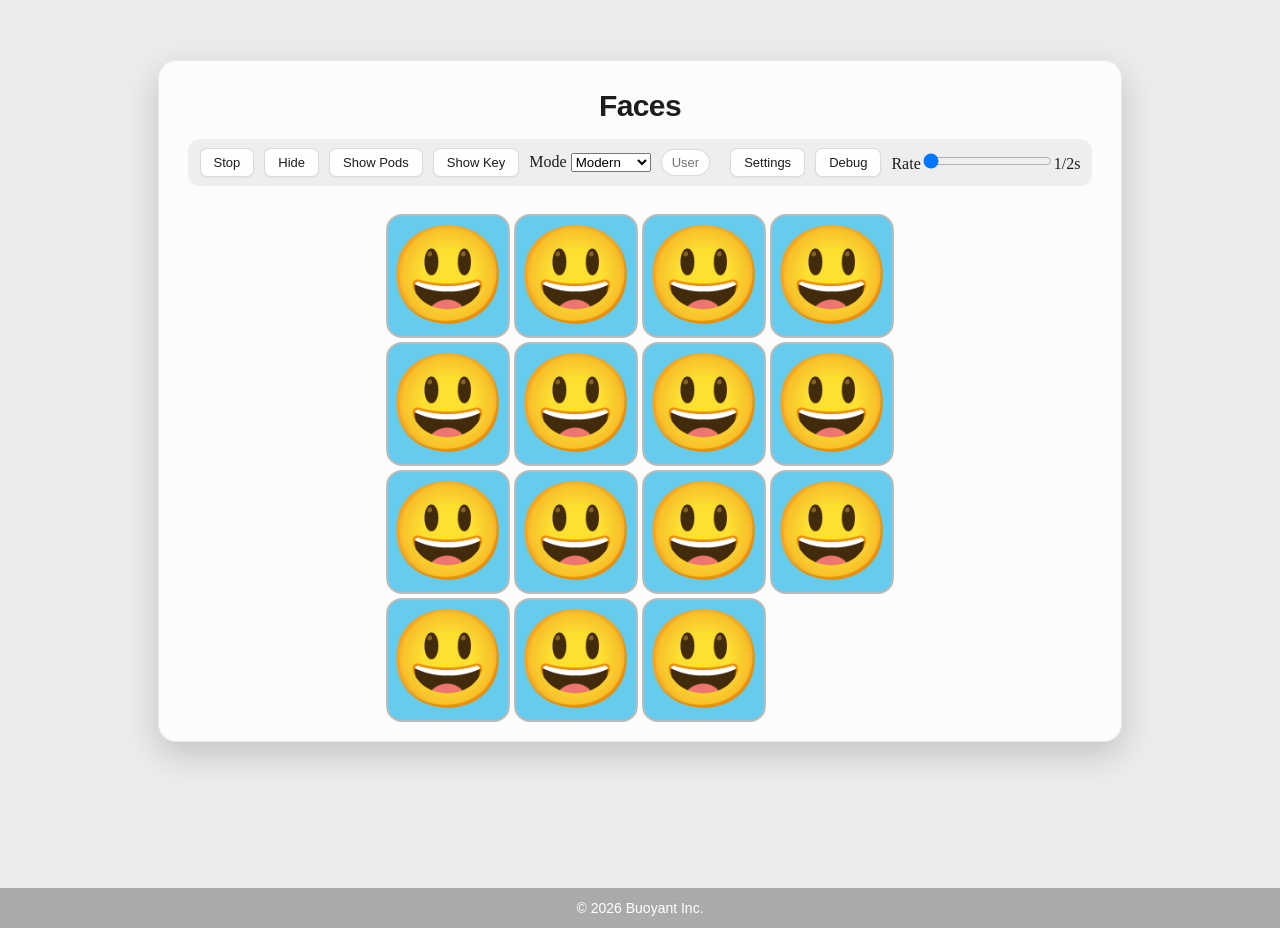
==== commit 69d9e928: "lower slow-threshold default to 300ms; bump asset cache versions" ====
--- a/web/index.html
+++ b/web/index.html
@@ -46,7 +46,7 @@
        and defines the selectable appearances; loaded last so it can override. -->
   <link rel="stylesheet" href="skin.css?v=29">
   <!-- stats.css — unified HUD pills for all fun modes -->
-  <link rel="stylesheet" href="stats.css?v=27">
+  <link rel="stylesheet" href="stats.css?v=33">
 </HEAD>
 
 <!-- The appearance class is set live from Settings by sim.js (skin-system default). -->
@@ -177,22 +177,22 @@
     "showPods": false,
     "paintIntervalMs": 32000,
     "visualMode": "classic",
-    "slowThresholdMs": 900
+    "slowThresholdMs": 300
   }
   </script>
-  <script src="sim.js?v=29"></script>
-  <script src="faces.js?v=27"></script>
+  <script src="sim.js?v=33"></script>
+  <script src="faces.js?v=33"></script>
   <script src="theme.js?v=27"></script>
   <script src="layout.js?v=28"></script>
   <!-- stats.js must load before scene scripts so __FACES_STATS__ is defined -->
-  <script src="stats.js?v=27"></script>
-  <script src="buoyant.js?v=29"></script>
-  <script src="cavern.js?v=27"></script>
-  <script src="space.js?v=27"></script>
-  <script src="garden.js?v=27"></script>
-  <script src="claude.js?v=29"></script>
-  <script src="fireworks.js?v=32"></script>
-  <script src="toolbar.js?v=27"></script>
+  <script src="stats.js?v=34"></script>
+  <script src="buoyant.js?v=34"></script>
+  <script src="cavern.js?v=34"></script>
+  <script src="space.js?v=34"></script>
+  <script src="garden.js?v=34"></script>
+  <script src="claude.js?v=34"></script>
+  <script src="fireworks.js?v=34"></script>
+  <script src="toolbar.js?v=34"></script>
   <script src="debug.js?v=27"></script>
 </BODY>
 
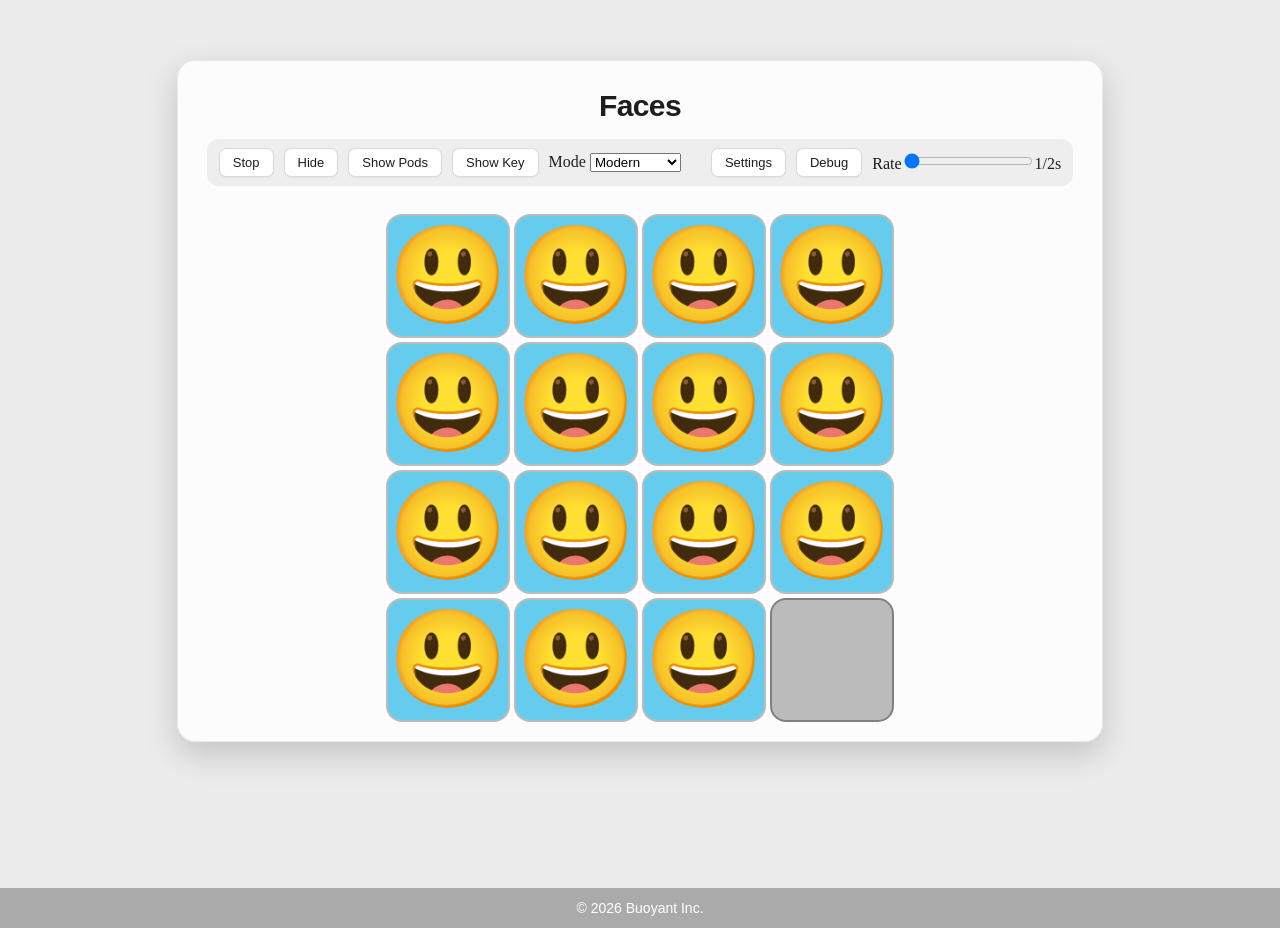
==== commit de2e763e: "Indroducing Games!" ====
--- a/web/index.html
+++ b/web/index.html
@@ -34,7 +34,7 @@
 
   <Title>Faces</Title>
 
-  <link rel="stylesheet" href="faces.css">
+  <link rel="stylesheet" href="faces.css?v=41">
   <link rel="stylesheet" href="theme.css">
   <link rel="stylesheet" href="buoyant.css?v=27">
   <link rel="stylesheet" href="cavern.css?v=27">
@@ -42,11 +42,13 @@
   <link rel="stylesheet" href="garden.css?v=27">
   <link rel="stylesheet" href="claude.css?v=27">
   <link rel="stylesheet" href="fireworks.css?v=30">
+  <link rel="stylesheet" href="snake.css?v=34">
+  <link rel="stylesheet" href="derby.css?v=34">
   <!-- skin.css restyles the chrome (card/toolbar/buttons) to feel macOS-native
        and defines the selectable appearances; loaded last so it can override. -->
   <link rel="stylesheet" href="skin.css?v=29">
   <!-- stats.css — unified HUD pills for all fun modes -->
-  <link rel="stylesheet" href="stats.css?v=33">
+  <link rel="stylesheet" href="stats.css?v=43">
 </HEAD>
 
 <!-- The appearance class is set live from Settings by sim.js (skin-system default). -->
@@ -70,6 +72,8 @@
           <option value="garden">Garden</option>
           <option value="claude">Claude &#x2736;</option>
           <option value="fireworks">Fireworks</option>
+          <option value="snake">Snake Duel</option>
+          <option value="derby">Grand Prix</option>
         </select>
       </label>
       <div id="userDiv" class="inline">
@@ -158,6 +162,15 @@
       <span id="fireworks-mode-label">Fireworks</span>
       <span id="fireworks-counts">0 aloft</span>
     </div>
+  </div>
+
+  <!-- snake-root / derby-root: interactive keyboard game modes (procedural; HUD drawn on canvas) -->
+  <div id="snake-root" class="snake-root" aria-label="Tint Snake Duel game">
+    <canvas id="snake-canvas"></canvas>
+  </div>
+
+  <div id="derby-root" class="derby-root" aria-label="Slipstream Derby game">
+    <canvas id="derby-canvas"></canvas>
   </div>
 
   <footer class="site-footer">
@@ -181,17 +194,21 @@
   }
   </script>
   <script src="sim.js?v=33"></script>
-  <script src="faces.js?v=33"></script>
+  <script src="faces.js?v=42"></script>
   <script src="theme.js?v=27"></script>
   <script src="layout.js?v=28"></script>
   <!-- stats.js must load before scene scripts so __FACES_STATS__ is defined -->
   <script src="stats.js?v=34"></script>
+  <!-- gamecore.js: shared engine for the game modes; must load before snake/derby -->
+  <script src="gamecore.js?v=35"></script>
   <script src="buoyant.js?v=34"></script>
   <script src="cavern.js?v=34"></script>
   <script src="space.js?v=34"></script>
   <script src="garden.js?v=34"></script>
   <script src="claude.js?v=34"></script>
   <script src="fireworks.js?v=34"></script>
+  <script src="snake.js?v=42"></script>
+  <script src="derby.js?v=41"></script>
   <script src="toolbar.js?v=34"></script>
   <script src="debug.js?v=27"></script>
 </BODY>
--- a/web/faces.css
+++ b/web/faces.css
@@ -68,6 +68,18 @@
     position: relative;
 }
 
+/* Pulse on repaint: a quick scale-up + glow so it's obvious a cell just updated.
+   Added/removed by faces.js (pulseCell), gated by the "Pulse on update" setting. */
+@keyframes cell-pulse {
+    0%   { transform: scale(1);    box-shadow: 0 0 0 0 rgba(255, 255, 255, 0); }
+    35%  { transform: scale(1.09); box-shadow: 0 0 18px 6px rgba(255, 255, 255, 0.6); }
+    100% { transform: scale(1);    box-shadow: 0 0 0 0 rgba(255, 255, 255, 0); }
+}
+.cell.cell-pulse {
+    animation: cell-pulse 0.45s ease-out;
+    z-index: 5;   /* rise above neighbours during the pop */
+}
+
 .cell-count {
     position: absolute;
     background: white;
--- a/web/snake.css
+++ b/web/snake.css
@@ -0,0 +1,85 @@
+/* snake.css — TINT SNAKE DUEL shell. Shared body.visual-fun chrome lives in
+ * skin.css; the game draws its own HUD on the canvas. SPDX-License-Identifier: Apache-2.0 */
+
+.snake-root {
+  position: fixed;
+  inset: 0;
+  z-index: 0;
+  background: #0a0e1a;
+  display: none;
+  overflow: hidden;
+}
+
+body.visual-snake .snake-root { display: block; }
+
+#snake-canvas {
+  display: block;
+  width: 100%;
+  height: 100%;
+  cursor: default;
+}
+
+/* Key popup */
+.snake-key-overlay {
+  position: fixed;
+  inset: 0;
+  z-index: 30;
+  display: none;
+  align-items: center;
+  justify-content: center;
+  background: rgba(0, 0, 10, 0.65);
+  -webkit-backdrop-filter: blur(8px);
+  backdrop-filter: blur(8px);
+}
+
+.snake-key-overlay.open { display: flex; }
+
+.snake-key-card {
+  width: min(620px, calc(100vw - 60px));
+  max-height: 82vh;
+  overflow-y: auto;
+  background: rgba(8, 10, 28, 0.97);
+  border: 1px solid rgba(100, 200, 140, 0.3);
+  border-radius: 16px;
+  box-shadow: 0 24px 70px rgba(0, 0, 0, 0.7);
+  padding: 18px 22px 22px;
+  color: #c0d0ff;
+  font: 13px -apple-system, BlinkMacSystemFont, sans-serif;
+}
+
+.snake-key-header {
+  display: flex;
+  align-items: center;
+  justify-content: space-between;
+  margin-bottom: 8px;
+}
+
+.snake-key-header h2 { margin: 0; font-size: 16px; color: #b6f0c8; }
+
+.snake-key-close {
+  border: 0;
+  background: transparent;
+  font-size: 24px;
+  line-height: 1;
+  cursor: pointer;
+  color: #6cc78a;
+  padding: 2px 6px;
+}
+
+.snake-key-close:hover { color: #a0e8b8; }
+
+.sgk-intro { margin: 4px 0 12px; color: #8fb89a; line-height: 1.45; }
+.sgk-intro b { color: #d6ffe2; font-weight: 600; }
+
+.sgk-row {
+  display: grid;
+  grid-template-columns: 40px 1fr;
+  gap: 10px;
+  padding: 9px 10px;
+  border-radius: 10px;
+  line-height: 1.4;
+}
+
+.sgk-icon { font-size: 22px; text-align: center; }
+.sgk-title { font-weight: 700; color: #e6ffec; }
+.sgk-desc { opacity: 0.85; margin-top: 2px; }
--- a/web/derby.css
+++ b/web/derby.css
@@ -0,0 +1,85 @@
+/* derby.css — SLIPSTREAM DERBY shell. Shared body.visual-fun chrome lives in
+ * skin.css; the game draws its own HUD on the canvas. SPDX-License-Identifier: Apache-2.0 */
+
+.derby-root {
+  position: fixed;
+  inset: 0;
+  z-index: 0;
+  background: #0a0e1a;
+  display: none;
+  overflow: hidden;
+}
+
+body.visual-derby .derby-root { display: block; }
+
+#derby-canvas {
+  display: block;
+  width: 100%;
+  height: 100%;
+  cursor: default;
+}
+
+/* Key popup */
+.derby-key-overlay {
+  position: fixed;
+  inset: 0;
+  z-index: 30;
+  display: none;
+  align-items: center;
+  justify-content: center;
+  background: rgba(0, 0, 10, 0.65);
+  -webkit-backdrop-filter: blur(8px);
+  backdrop-filter: blur(8px);
+}
+
+.derby-key-overlay.open { display: flex; }
+
+.derby-key-card {
+  width: min(620px, calc(100vw - 60px));
+  max-height: 82vh;
+  overflow-y: auto;
+  background: rgba(8, 10, 28, 0.97);
+  border: 1px solid rgba(255, 150, 90, 0.3);
+  border-radius: 16px;
+  box-shadow: 0 24px 70px rgba(0, 0, 0, 0.7);
+  padding: 18px 22px 22px;
+  color: #c0d0ff;
+  font: 13px -apple-system, BlinkMacSystemFont, sans-serif;
+}
+
+.derby-key-header {
+  display: flex;
+  align-items: center;
+  justify-content: space-between;
+  margin-bottom: 8px;
+}
+
+.derby-key-header h2 { margin: 0; font-size: 16px; color: #ffd0b0; }
+
+.derby-key-close {
+  border: 0;
+  background: transparent;
+  font-size: 24px;
+  line-height: 1;
+  cursor: pointer;
+  color: #cc8a6c;
+  padding: 2px 6px;
+}
+
+.derby-key-close:hover { color: #ffb89a; }
+
+.dgk-intro { margin: 4px 0 12px; color: #b89a8f; line-height: 1.45; }
+.dgk-intro b { color: #ffe2d6; font-weight: 600; }
+
+.dgk-row {
+  display: grid;
+  grid-template-columns: 40px 1fr;
+  gap: 10px;
+  padding: 9px 10px;
+  border-radius: 10px;
+  line-height: 1.4;
+}
+
+.dgk-icon { font-size: 22px; text-align: center; }
+.dgk-title { font-weight: 700; color: #ffece2; }
+.dgk-desc { opacity: 0.85; margin-top: 2px; }
--- a/web/stats.css
+++ b/web/stats.css
@@ -5,24 +5,31 @@
  *
  * SPDX-License-Identifier: Apache-2.0 */
 
-/* Container: column of pills bottom-right, wrapping if many are active */
+/* Container: column of pills bottom-right.
+ * The HUD scales with the window: a clamp()ed, viewport-relative font-size is
+ * set here and every inner dimension (pill padding, gaps, label size) is in em,
+ * so the whole cluster grows/shrinks as the app window is resized. 1.9vmin ≈
+ * 17px at a ~900px-tall window (the previous fixed size), clamped 12–22px. */
 .fun-stats-hud {
   display: flex;
   flex-direction: column;
-  gap: 7px;
-  max-width: 480px;
+  gap: 0.42em;
+  max-width: 80vw;
   align-items: flex-end;
   pointer-events: none;
+  font-size: clamp(12px, 1.9vmin, 22px);
 }
 
-/* Individual stat pill — ~2× larger than before */
+/* Individual stat pill — sizes are em-relative to the scalable container. */
 .fhs {
   display: inline-flex;
   align-items: center;
-  gap: 7px;
-  padding: 8px 16px;
+  gap: 0.42em;
+  padding: 0.47em 0.95em;
   border-radius: 999px;
-  font: 700 17px -apple-system, BlinkMacSystemFont, "Helvetica Neue", sans-serif;
+  font-weight: 700;
+  font-size: 1em;
+  font-family: -apple-system, BlinkMacSystemFont, "Helvetica Neue", sans-serif;
   -webkit-backdrop-filter: blur(14px) saturate(200%);
   backdrop-filter: blur(14px) saturate(200%);
   border: 1.5px solid rgba(255,255,255,0.35);
@@ -40,6 +47,8 @@
 }
 
 /* Color variants */
+.fhs-active  { background: rgba(40,140,80,0.72);  color: #e6ffe9; }
+.fhs-reqs    { background: rgba(40,90,170,0.74);   color: #e4efff; }
 .fhs-rate    { background: rgba(80,80,100,0.70); color: #e8eaf8; }
 .fhs-ok      { background: rgba(30,160,60,0.78); color: #e8ffe4; }
 .fhs-partial { background: rgba(180,100,0,0.78); color: #fff8e0; }
@@ -51,7 +60,7 @@
   background: rgba(255,218,20,0.92);
   color: #3a2000;
   border-color: rgba(255,255,255,0.65);
-  font-size: 18px;
+  font-size: 1.06em;   /* slightly larger than the other pills; scales with them */
   animation: fhs-in 0.25s ease, fhs-score-bump 0.35s ease;
 }
 
@@ -65,11 +74,33 @@
   animation: fhs-score-bump 0.30s ease;
 }
 
+/* Per-mode placement: Buoyant & Cavern show the stats in the TOP-right; every
+ * other mode keeps the default bottom-right (skin.css). The id selector outranks
+ * the shared .fun-stats-hud class so only top/bottom are overridden. top:46px
+ * clears the title-bar drag strip and sits beside the centered toolbar. */
+#buoyant-root .fun-stats-hud,
+#cavern-root  .fun-stats-hud {
+  top: 46px;
+  bottom: auto;
+}
+
+/* Stats are consolidated into the single .fun-stats-hud cluster (stats.js).
+ * The legacy per-mode top-right HUDs (mode label + live count + per-mode score
+ * pill) are retired for a uniform layout across every mode. */
+.buoyant-hud,
+.cavern-hud,
+.space-hud,
+.garden-hud,
+.claude-hud,
+.fireworks-hud {
+  display: none !important;
+}
+
 /* Inner pill elements */
 .fhs-i { display: inline; }
 .fhs-v { display: inline; }
 .fhs-l {
-  font-size: 11px;
+  font-size: 0.64em;   /* em-relative so labels scale with the pill */
   font-weight: 500;
   opacity: 0.72;
   letter-spacing: 0.2px;
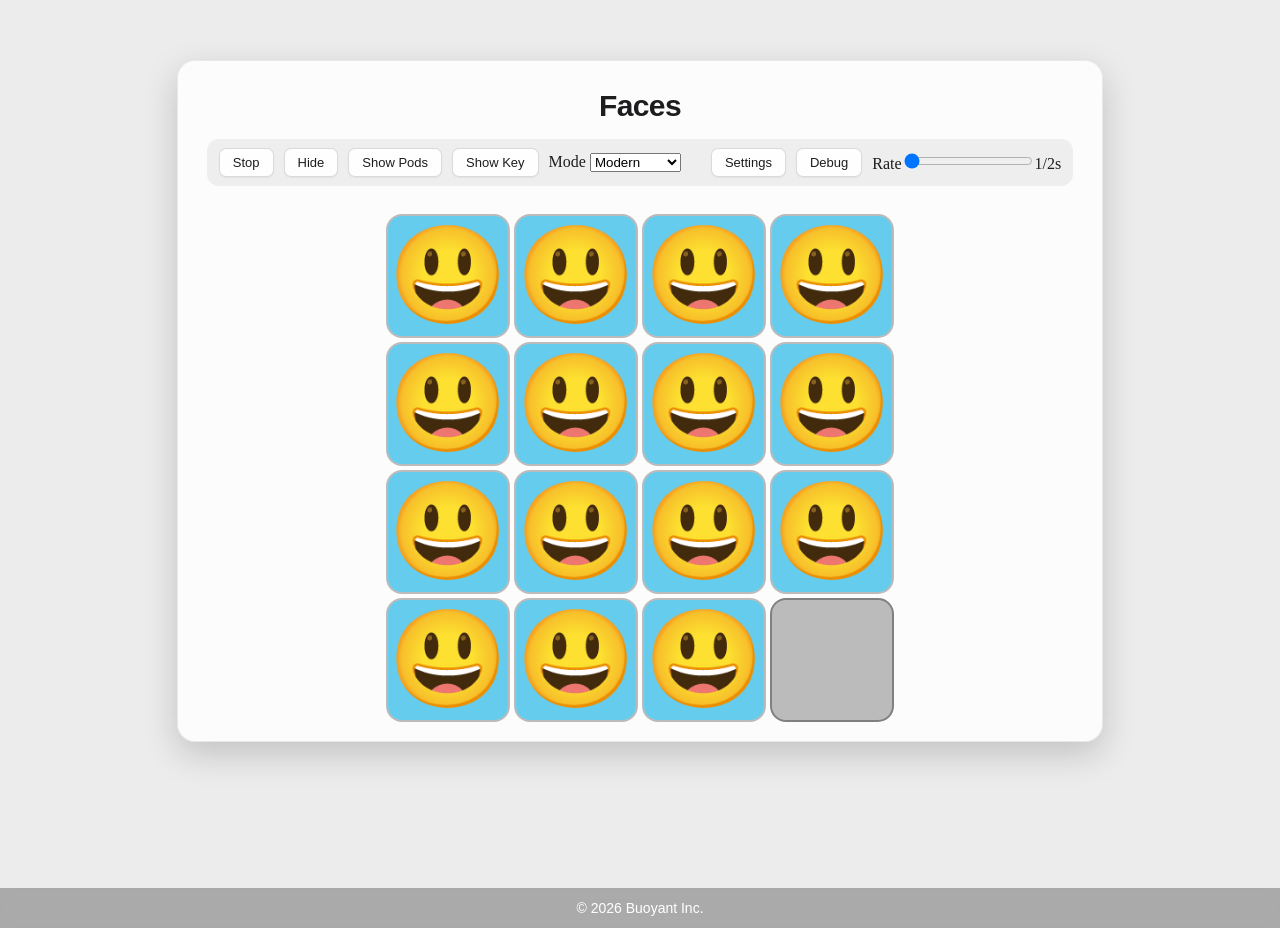
==== commit 958af45d: "Surface 429 rate-limits across grid, fun modes, and debug console - Legacy/Modern grid: a 429 shows " ====
--- a/web/index.html
+++ b/web/index.html
@@ -48,7 +48,7 @@
        and defines the selectable appearances; loaded last so it can override. -->
   <link rel="stylesheet" href="skin.css?v=29">
   <!-- stats.css — unified HUD pills for all fun modes -->
-  <link rel="stylesheet" href="stats.css?v=43">
+  <link rel="stylesheet" href="stats.css?v=50">
 </HEAD>
 
 <!-- The appearance class is set live from Settings by sim.js (skin-system default). -->
@@ -194,19 +194,19 @@
   }
   </script>
   <script src="sim.js?v=33"></script>
-  <script src="faces.js?v=42"></script>
+  <script src="faces.js?v=50"></script>
   <script src="theme.js?v=27"></script>
   <script src="layout.js?v=28"></script>
   <!-- stats.js must load before scene scripts so __FACES_STATS__ is defined -->
-  <script src="stats.js?v=34"></script>
+  <script src="stats.js?v=50"></script>
   <!-- gamecore.js: shared engine for the game modes; must load before snake/derby -->
   <script src="gamecore.js?v=35"></script>
-  <script src="buoyant.js?v=34"></script>
-  <script src="cavern.js?v=34"></script>
-  <script src="space.js?v=34"></script>
-  <script src="garden.js?v=34"></script>
-  <script src="claude.js?v=34"></script>
-  <script src="fireworks.js?v=34"></script>
+  <script src="buoyant.js?v=50"></script>
+  <script src="cavern.js?v=50"></script>
+  <script src="space.js?v=50"></script>
+  <script src="garden.js?v=50"></script>
+  <script src="claude.js?v=50"></script>
+  <script src="fireworks.js?v=50"></script>
   <script src="snake.js?v=42"></script>
   <script src="derby.js?v=41"></script>
   <script src="toolbar.js?v=34"></script>
--- a/web/stats.css
+++ b/web/stats.css
@@ -54,6 +54,7 @@
 .fhs-partial { background: rgba(180,100,0,0.78); color: #fff8e0; }
 .fhs-err     { background: rgba(200,30,50,0.80); color: #ffecec; }
 .fhs-timeout { background: rgba(140,60,170,0.78); color: #f5eeff; }
+.fhs-ratelimit { background: rgba(210,120,0,0.82); color: #fff2dd; }
 .fhs-latch   { background: rgba(180,40,40,0.80); color: #ffecec; }
 .fhs-slow    { background: rgba(20,70,180,0.78); color: #ddeeff; }
 .fhs-score   {
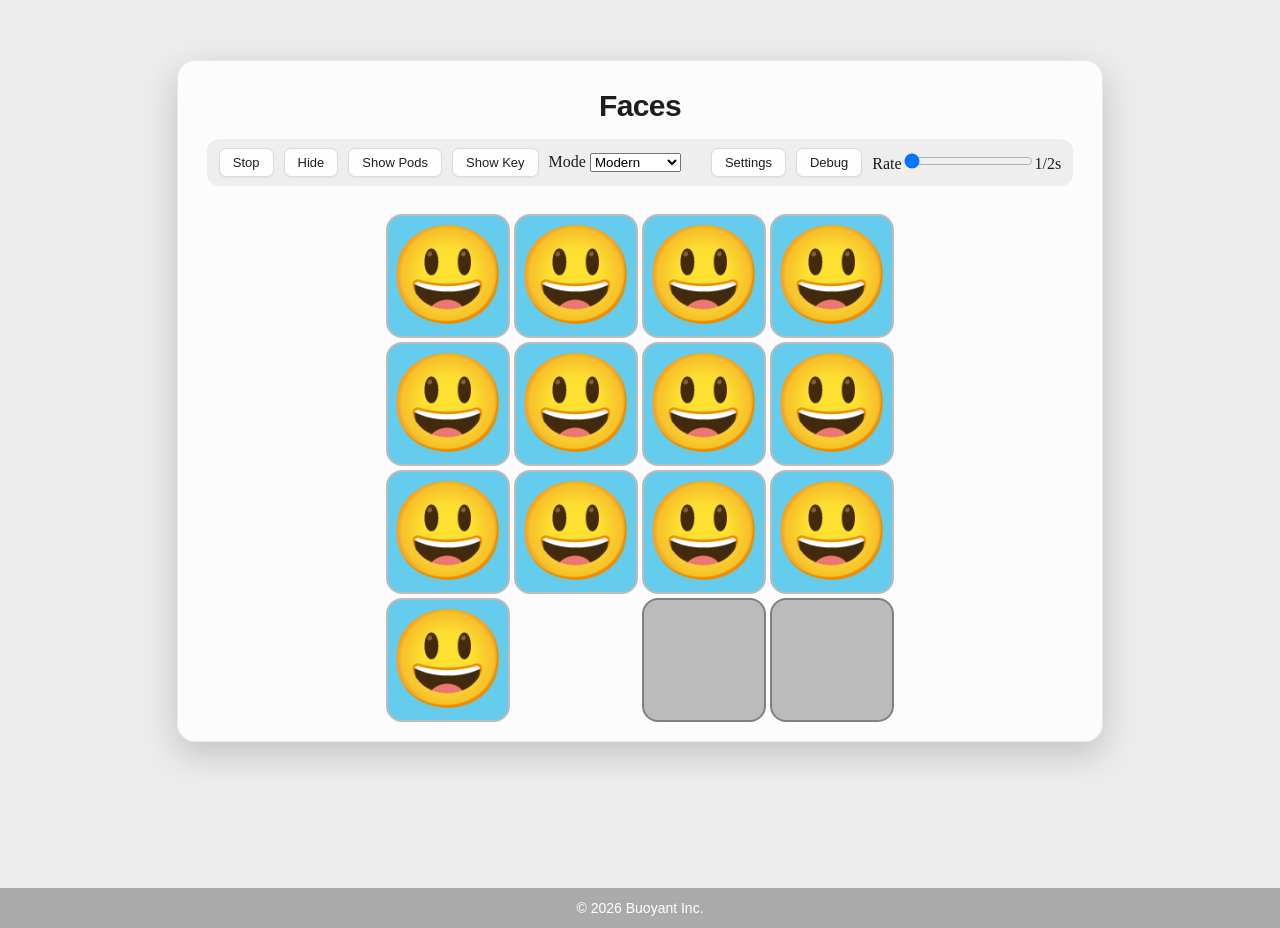
==== commit 4cdb964f: "Add Bricks fun mode: a LEGO-style wall built from live requests Every request lands as a colored, em" ====
--- a/web/index.html
+++ b/web/index.html
@@ -44,6 +44,7 @@
   <link rel="stylesheet" href="fireworks.css?v=30">
   <link rel="stylesheet" href="snake.css?v=34">
   <link rel="stylesheet" href="derby.css?v=34">
+  <link rel="stylesheet" href="bricks.css?v=51">
   <!-- skin.css restyles the chrome (card/toolbar/buttons) to feel macOS-native
        and defines the selectable appearances; loaded last so it can override. -->
   <link rel="stylesheet" href="skin.css?v=29">
@@ -74,6 +75,7 @@
           <option value="fireworks">Fireworks</option>
           <option value="snake">Snake Duel</option>
           <option value="derby">Grand Prix</option>
+          <option value="bricks">Bricks</option>
         </select>
       </label>
       <div id="userDiv" class="inline">
@@ -171,6 +173,11 @@
 
   <div id="derby-root" class="derby-root" aria-label="Slipstream Derby game">
     <canvas id="derby-canvas"></canvas>
+  </div>
+
+  <!-- bricks-root: fully procedural brick-wall mosaic scene (no image asset) -->
+  <div id="bricks-root" class="bricks-root" aria-label="Brickworks wall scene">
+    <canvas id="bricks-canvas"></canvas>
   </div>
 
   <footer class="site-footer">
@@ -209,6 +216,7 @@
   <script src="fireworks.js?v=50"></script>
   <script src="snake.js?v=42"></script>
   <script src="derby.js?v=41"></script>
+  <script src="bricks.js?v=56"></script>
   <script src="toolbar.js?v=34"></script>
   <script src="debug.js?v=27"></script>
 </BODY>
--- a/web/bricks.css
+++ b/web/bricks.css
@@ -0,0 +1,103 @@
+/* BRICKWORKS — Bricks Mode full-bleed shell.
+ *
+ * Shared chrome (full-bleed shell, floating toolbar, Classic-chrome hiding,
+ * rate control, .fun-stats-hud placement) is in skin.css under body.visual-fun.
+ * This file only adds Bricks-specific things.
+ *
+ * SPDX-License-Identifier: Apache-2.0 */
+
+/* ── Scene root ─────────────────────────────────────────────────────────── */
+
+.bricks-root {
+  position: fixed;
+  inset: 0;
+  z-index: 0;
+  background: #b7dcf2;   /* playroom-wall fallback; the canvas paints the rest */
+  display: none;
+  overflow: hidden;
+}
+
+body.visual-bricks .bricks-root { display: block; }
+
+#bricks-canvas {
+  display: block;
+  width: 100%;
+  height: 100%;
+  cursor: default;
+}
+
+/* ── Key popup ──────────────────────────────────────────────────────────── */
+
+.bricks-key-overlay {
+  position: fixed;
+  inset: 0;
+  z-index: 30;
+  display: none;
+  align-items: center;
+  justify-content: center;
+  background: rgba(15, 25, 40, 0.55);
+  -webkit-backdrop-filter: blur(8px);
+  backdrop-filter: blur(8px);
+}
+
+.bricks-key-overlay.open { display: flex; }
+
+.bricks-key-card {
+  width: min(640px, calc(100vw - 60px));
+  max-height: 82vh;
+  overflow-y: auto;
+  background: rgba(252, 250, 245, 0.97);
+  border: 1px solid rgba(200, 64, 42, 0.35);
+  border-radius: 16px;
+  box-shadow: 0 24px 70px rgba(0, 0, 0, 0.45);
+  padding: 18px 22px 22px;
+  color: #2b3442;
+  font: 13px -apple-system, BlinkMacSystemFont, sans-serif;
+}
+
+.bricks-key-header {
+  display: flex;
+  align-items: center;
+  justify-content: space-between;
+  margin-bottom: 8px;
+}
+
+.bricks-key-header h2 { margin: 0; font-size: 16px; color: #c8402a; }
+
+.bricks-key-close {
+  border: 0;
+  background: transparent;
+  font-size: 24px;
+  line-height: 1;
+  cursor: pointer;
+  color: #a06a5e;
+  padding: 2px 6px;
+}
+
+.bricks-key-close:hover { color: #c8402a; }
+
+.bgk-intro {
+  margin: 4px 0 12px;
+  color: #5a6678;
+  line-height: 1.45;
+}
+
+.bgk-intro b { color: #2b3442; font-weight: 600; }
+
+.bgk-row {
+  display: grid;
+  grid-template-columns: 40px 1fr;
+  gap: 10px;
+  padding: 9px 10px;
+  border-radius: 10px;
+  line-height: 1.4;
+}
+
+.bgk-row.bgk-star {
+  background: rgba(255, 176, 32, 0.12);
+  border: 1px solid rgba(255, 176, 32, 0.4);
+}
+
+.bgk-icon  { font-size: 24px; line-height: 1.25; text-align: center; }
+.bgk-title { font-weight: 700; color: #1f2733; }
+.bgk-desc  { opacity: 0.85; margin-top: 2px; }
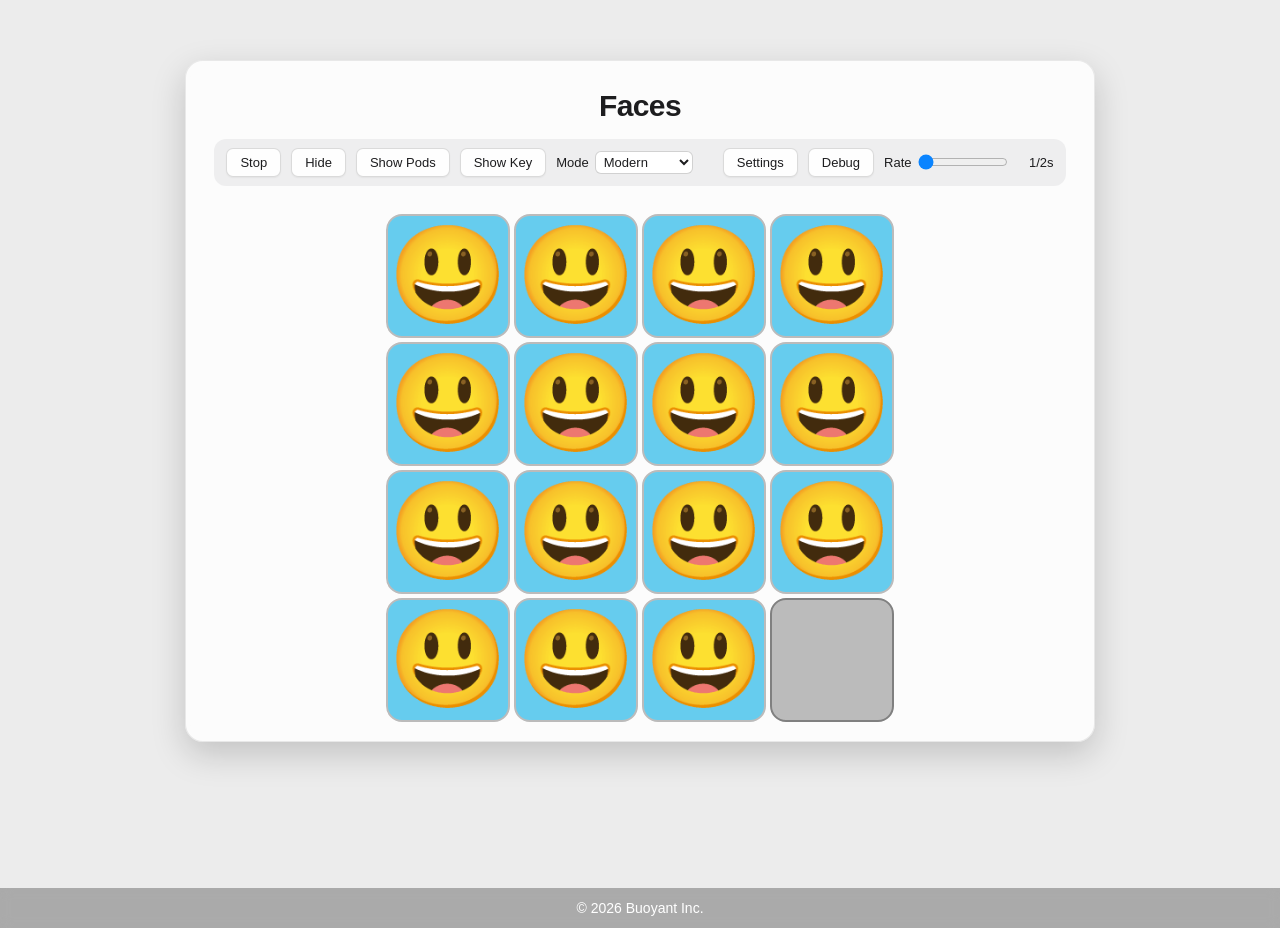
==== commit de5d8b68: "Fix 12 review bugs: cache leak, live settings, legacy dark mode, bricks wall, status classification " ====
--- a/web/index.html
+++ b/web/index.html
@@ -47,7 +47,7 @@
   <link rel="stylesheet" href="bricks.css?v=51">
   <!-- skin.css restyles the chrome (card/toolbar/buttons) to feel macOS-native
        and defines the selectable appearances; loaded last so it can override. -->
-  <link rel="stylesheet" href="skin.css?v=29">
+  <link rel="stylesheet" href="skin.css?v=30">
   <!-- stats.css — unified HUD pills for all fun modes -->
   <link rel="stylesheet" href="stats.css?v=50">
 </HEAD>
@@ -200,25 +200,27 @@
     "slowThresholdMs": 300
   }
   </script>
-  <script src="sim.js?v=33"></script>
-  <script src="faces.js?v=50"></script>
+  <!-- status.js: shared HTTP-status classifier; must load before everything else -->
+  <script src="status.js?v=1"></script>
+  <script src="sim.js?v=34"></script>
+  <script src="faces.js?v=51"></script>
   <script src="theme.js?v=27"></script>
-  <script src="layout.js?v=28"></script>
+  <script src="layout.js?v=29"></script>
   <!-- stats.js must load before scene scripts so __FACES_STATS__ is defined -->
-  <script src="stats.js?v=50"></script>
+  <script src="stats.js?v=51"></script>
   <!-- gamecore.js: shared engine for the game modes; must load before snake/derby -->
-  <script src="gamecore.js?v=35"></script>
-  <script src="buoyant.js?v=50"></script>
-  <script src="cavern.js?v=50"></script>
-  <script src="space.js?v=50"></script>
-  <script src="garden.js?v=50"></script>
-  <script src="claude.js?v=50"></script>
-  <script src="fireworks.js?v=50"></script>
+  <script src="gamecore.js?v=36"></script>
+  <script src="buoyant.js?v=51"></script>
+  <script src="cavern.js?v=51"></script>
+  <script src="space.js?v=51"></script>
+  <script src="garden.js?v=51"></script>
+  <script src="claude.js?v=51"></script>
+  <script src="fireworks.js?v=51"></script>
   <script src="snake.js?v=42"></script>
   <script src="derby.js?v=41"></script>
-  <script src="bricks.js?v=56"></script>
+  <script src="bricks.js?v=57"></script>
   <script src="toolbar.js?v=34"></script>
-  <script src="debug.js?v=27"></script>
+  <script src="debug.js?v=28"></script>
 </BODY>
 
 </HTML>
--- a/web/skin.css
+++ b/web/skin.css
@@ -255,6 +255,43 @@
     background: var(--btn-bg);
 }
 
+/* Mode selector + rate slider — base (Modern) styles. Fun modes and Legacy
+ * override these further down; without a base rule the labels fall back to
+ * the browser's default serif font. */
+.mode-control,
+.rate-control {
+    display: inline-flex;
+    align-items: center;
+    gap: 6px;
+    font: 13px -apple-system, BlinkMacSystemFont, sans-serif;
+    font-weight: 500;
+    color: var(--text);
+    white-space: nowrap;
+}
+
+.mode-control select {
+    font: inherit;
+    color: var(--text);
+    background: var(--input-bg);
+    border: 1px solid var(--input-border);
+    border-radius: 6px;
+    padding: 2px 4px;
+    cursor: pointer;
+}
+
+.rate-control input[type="range"] {
+    width: 90px;
+    margin: 0;
+    accent-color: var(--accent);
+    cursor: pointer;
+}
+
+.rate-control .rate-value {
+    min-width: 40px;
+    text-align: right;
+    font-variant-numeric: tabular-nums;
+}
+
 .roundedButton {
     -webkit-appearance: none;
     appearance: none;
@@ -417,6 +454,10 @@
 
 .debug-body td.ok {
     color: #30d158;
+}
+
+.debug-body td.warn {
+    color: #ffd60a;
 }
 
 .debug-body td.bad {
@@ -668,9 +709,45 @@
  * The original faces-gui had NO wrapper card — content sat directly in <body>.
  * We dissolve the wrapper to transparent so it acts as if it isn't there.
  * ---- */
-body.visual-legacy {
+body.visual-legacy,
+body.visual-legacy.skin-dark,
+body.visual-legacy.skin-system.is-dark,
+body.visual-legacy.skin-gradient {
     background: #ffffff;
     color: #000000;
+    /* Legacy is always the original white page, so pin the light palette even
+     * when the appearance is Dark (or System while macOS is dark) — otherwise
+     * var(--text) consumers (h1, legend) render near-white on white. Selectors
+     * above match the specificity of the dark-appearance rules. */
+    --app-bg: #ffffff;
+    --card-bg: transparent;
+    --card-border: transparent;
+    --text: #000000;
+    --text-dim: rgba(0, 0, 0, 0.6);
+    --toolbar-bg: transparent;
+    --btn-bg: ButtonFace;
+    --btn-bg-hover: ButtonFace;
+    --btn-text: ButtonText;
+    --btn-border: rgba(0, 0, 0, 0.3);
+    --input-bg: #ffffff;
+    --input-border: rgba(0, 0, 0, 0.3);
+    color-scheme: light;
+}
+@media (prefers-color-scheme: dark) {
+    body.visual-legacy.skin-system {
+        --app-bg: #ffffff;
+        --card-bg: transparent;
+        --card-border: transparent;
+        --text: #000000;
+        --text-dim: rgba(0, 0, 0, 0.6);
+        --toolbar-bg: transparent;
+        --btn-bg: ButtonFace;
+        --btn-bg-hover: ButtonFace;
+        --btn-text: ButtonText;
+        --btn-border: rgba(0, 0, 0, 0.3);
+        --input-bg: #ffffff;
+        --input-border: rgba(0, 0, 0, 0.3);
+    }
 }
 
 /* Dissolve the wrapper — no card, no border, no background, flush top-left. */
